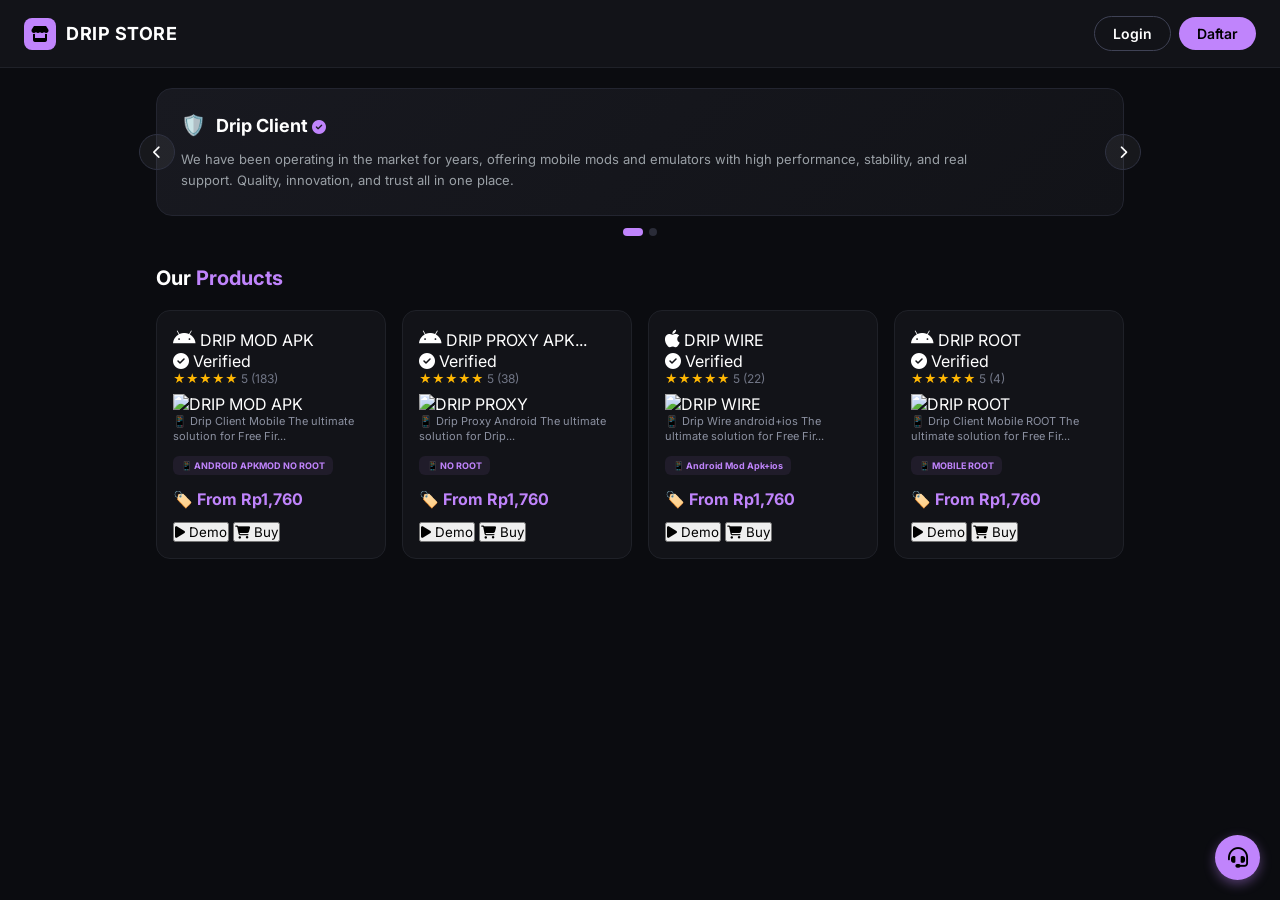
==== index.html @ 0ca62e56 "Update index.html" ====
<!DOCTYPE html>
<html lang="id">
<head>
    <meta charset="UTF-8">
    <meta name="viewport" content="width=device-width, initial-scale=1.0">
    <title>DRIP STORE - Premium Tools</title>
    <link rel="stylesheet" href="style.css">
    <link href="https://fonts.googleapis.com/css2?family=Inter:wght@400;500;600;700&display=swap" rel="stylesheet">
    <link rel="stylesheet" href="https://cdnjs.cloudflare.com/ajax/libs/font-awesome/6.4.0/css/all.min.css">
</head>
<body>

    <!-- NAVBAR ATAS -->
    <header class="navbar">
        <div class="logo-area">
            <div class="store-icon"><i class="fa-solid fa-store"></i></div>
            <span class="store-title">DRIP STORE</span>
        </div>
        <div class="nav-right">
            <button class="auth-btn btn-login" onclick="bukaModalAkun('login')">Login</button>
            <button class="auth-btn btn-daftar" onclick="bukaModalAkun('daftar')">Daftar</button>
        </div>
    </header>

    <!-- HERO BANNER SLIDER -->
    <div class="hero-slider-container">
        <div class="hero-card">
            <div class="hero-content">
                <div class="hero-brand">
                    <span class="h-icon">🛡️</span>
                    <span class="h-title">Drip Client <i class="fa-solid fa-circle-check verified-badge"></i></span>
                </div>
                <p class="hero-desc">
                    We have been operating in the market for years, offering mobile mods and emulators with high performance, stability, and real support. Quality, innovation, and trust all in one place.
                </p>
            </div>
            <button class="slider-arrow prev"><i class="fa-solid fa-chevron-left"></i></button>
            <button class="slider-arrow next"><i class="fa-solid fa-chevron-right"></i></button>
        </div>
        <div class="slider-dots">
            <span class="dot active"></span>
            <span class="dot"></span>
        </div>
    </div>

    <!-- KATALOG PRODUK (2 KOLOM PER BARIS) -->
    <main class="container">
        <h2 class="section-title">Our <span style="color: #c084fc;">Products</span></h2>
        
        <div class="product-grid">

            <!-- PRODUK 1 -->
            <div class="product-card">
                <div class="p-top-info">
                    <span class="p-icon"><i class="fa-brands fa-android"></i></span>
                    <span class="p-title-text">DRIP MOD APK</span>
                </div>
                <div class="p-status"><i class="fa-solid fa-circle-check"></i> Verified</div>
                <div class="rating">★★★★★ <span class="rate-count">5 (183)</span></div>
                
                <!-- SLOT GAMBAR PRODUK -->
                <div class="product-img-box">
                    <img src="https://via.placeholder.com/300x180/1a1c23/c084fc?text=FREE+FIRE+APKMOD" alt="DRIP MOD APK" class="product-img">
                </div>

                <p class="p-desc">📱 Drip Client Mobile The ultimate solution for Free Fir...</p>
                <div class="tag-os">📱 ANDROID APKMOD NO ROOT</div>
                
                <div class="price-row">
                    <span class="price-val">🏷️ From Rp1,760</span>
                </div>
                
                <div class="card-buttons">
                    <button class="btn-demo"><i class="fa-solid fa-play"></i> Demo</button>
                    <button class="btn-buy" onclick="beliProduk('DRIP MOD APK')"><i class="fa-solid fa-cart-shopping"></i> Buy</button>
                </div>
            </div>

            <!-- PRODUK 2 -->
            <div class="product-card">
                <div class="p-top-info">
                    <span class="p-icon"><i class="fa-brands fa-android"></i></span>
                    <span class="p-title-text">DRIP PROXY APK...</span>
                </div>
                <div class="p-status"><i class="fa-solid fa-circle-check"></i> Verified</div>
                <div class="rating">★★★★★ <span class="rate-count">5 (38)</span></div>
                
                <!-- SLOT GAMBAR PRODUK -->
                <div class="product-img-box">
                    <img src="https://via.placeholder.com/300x180/1a1c23/c084fc?text=FREE+FIRE+PROXY" alt="DRIP PROXY" class="product-img">
                </div>

                <p class="p-desc">📱 Drip Proxy Android The ultimate solution for Drip...</p>
                <div class="tag-os">📱 NO ROOT</div>
                
                <div class="price-row">
                    <span class="price-val">🏷️ From Rp1,760</span>
                </div>
                
                <div class="card-buttons">
                    <button class="btn-demo"><i class="fa-solid fa-play"></i> Demo</button>
                    <button class="btn-buy" onclick="beliProduk('DRIP PROXY')"><i class="fa-solid fa-cart-shopping"></i> Buy</button>
                </div>
            </div>

            <!-- PRODUK 3 -->
            <div class="product-card">
                <div class="p-top-info">
                    <span class="p-icon"><i class="fa-brands fa-apple"></i></span>
                    <span class="p-title-text">DRIP WIRE</span>
                </div>
                <div class="p-status"><i class="fa-solid fa-circle-check"></i> Verified</div>
                <div class="rating">★★★★★ <span class="rate-count">5 (22)</span></div>
                
                <div class="product-img-box">
                    <img src="https://via.placeholder.com/300x180/1a1c23/c084fc?text=DRIP+WIRE" alt="DRIP WIRE" class="product-img">
                </div>

                <p class="p-desc">📱 Drip Wire android+ios The ultimate solution for Free Fir...</p>
                <div class="tag-os">📱 Android Mod Apk+ios</div>
                
                <div class="price-row">
                    <span class="price-val">🏷️ From Rp1,760</span>
                </div>
                
                <div class="card-buttons">
                    <button class="btn-demo"><i class="fa-solid fa-play"></i> Demo</button>
                    <button class="btn-buy" onclick="beliProduk('DRIP WIRE')"><i class="fa-solid fa-cart-shopping"></i> Buy</button>
                </div>
            </div>

            <!-- PRODUK 4 -->
            <div class="product-card">
                <div class="p-top-info">
                    <span class="p-icon"><i class="fa-brands fa-android"></i></span>
                    <span class="p-title-text">DRIP ROOT</span>
                </div>
                <div class="p-status"><i class="fa-solid fa-circle-check"></i> Verified</div>
                <div class="rating">★★★★★ <span class="rate-count">5 (4)</span></div>
                
                <div class="product-img-box">
                    <img src="https://via.placeholder.com/300x180/1a1c23/c084fc?text=DRIP+ROOT" alt="DRIP ROOT" class="product-img">
                </div>

                <p class="p-desc">📱 Drip Client Mobile ROOT The ultimate solution for Free Fir...</p>
                <div class="tag-os">📱 MOBILE ROOT</div>
                
                <div class="price-row">
                    <span class="price-val">🏷️ From Rp1,760</span>
                </div>
                
                <div class="card-buttons">
                    <button class="btn-demo"><i class="fa-solid fa-play"></i> Demo</button>
                    <button class="btn-buy" onclick="beliProduk('DRIP ROOT')"><i class="fa-solid fa-cart-shopping"></i> Buy</button>
                </div>
            </div>

        </div>
    </main>

    <!-- MODAL CHECKOUT FORM -->
    <div id="modalCheckout" class="modal-overlay" style="display: none;">
        <div class="checkout-card">
            <div class="checkout-header">
                <h3 id="checkoutTitle">DRIP APKMOD</h3>
                <button class="close-modal" onclick="tutupModalCheckout()">&times;</button>
            </div>

            <div class="checkout-body">
                <!-- STEP 1: PILIH NOMINAL VOUCHER -->
                <div class="step-box">
                    <div class="step-title">
                        <span class="step-num">1</span> PILIH NOMINAL VOUCHER
                    </div>
                    <div class="voucher-grid">
                        <div class="voucher-item active" onclick="pilihDurasi(this, '1 Hari', 1760)">
                            <div class="v-header">
                                <span class="v-duration">1 Hari</span>
                                <i class="fa-solid fa-circle-check v-check"></i>
                            </div>
                            <div class="v-price">Rp1.760</div>
                        </div>

                        <div class="voucher-item" onclick="pilihDurasi(this, '7 Hari', 18000)">
                            <div class="v-header">
                                <span class="v-duration">7 Hari</span>
                                <i class="fa-solid fa-circle-check v-check"></i>
                            </div>
                            <div class="v-price">Rp18.000</div>
                        </div>

                        <div class="voucher-item" onclick="pilihDurasi(this, '10 Hari', 30000)">
                            <div class="v-header">
                                <span class="v-duration">10 Hari</span>
                                <i class="fa-solid fa-circle-check v-check"></i>
                            </div>
                            <div class="v-price">Rp30.000</div>
                        </div>

                        <div class="voucher-item disabled">
                            <div class="v-header">
                                <span class="v-duration">30 Hari</span>
                            </div>
                            <div class="v-price">—</div>
                            <div class="v-sub status-habis">STOK HABIS</div>
                        </div>
                    </div>
                </div>

                <!-- STEP 2: PILIH PEMBAYARAN -->
                <div class="step-box">
                    <div class="step-title">
                        <span class="step-num">2</span> PILIH PEMBAYARAN
                    </div>
                    <div class="payment-group">
                        <div class="payment-option selected">
                            <div class="pay-opt-text">
                                <strong>QRIS Instan</strong> — via AutoGoPay
                                <span class="free-badge">Biaya Admin: GRATIS</span>
                            </div>
                            <i class="fa-solid fa-circle-check pay-check"></i>
                        </div>
                    </div>
                </div>

                <!-- STEP 3: DATA PEMBELI -->
                <div class="step-box">
                    <div class="step-title">
                        <span class="step-num">3</span> DATA PEMBELI
                    </div>
                    <div class="form-group">
                        <label>Nama Pembeli *</label>
                        <input type="text" id="inputNama" placeholder="Masukkan nama..." class="co-input">
                    </div>
                    <div class="form-group">
                        <label>Nomor WhatsApp *</label>
                        <input type="number" id="inputWa" placeholder="08xxxxxxxxxx" class="co-input">
                        <small class="input-note">Nomor ini digunakan sebagai identitas pesanan Anda.</small>
                    </div>
                </div>

                <!-- SUMMARY & BUY -->
                <div class="summary-box">
                    <div class="promo-row">
                        <input type="text" placeholder="MASUKKAN KODE PROMO" class="promo-input">
                        <button class="btn-promo">Terapkan</button>
                    </div>
                    <div class="price-summary">
                        <div class="sum-row"><span>Harga Produk</span> <span id="summaryHarga">Rp1.760</span></div>
                        <div class="sum-row"><span>Biaya Admin</span> <span style="color:#c084fc;">Gratis</span></div>
                        <div class="sum-row total-row">
                            <span>TOTAL BAYAR</span>
                            <span id="summaryTotal" class="total-price">Rp1.760</span>
                        </div>
                    </div>
                    <button class="btn-buy-now" onclick="prosesBeliSekarang()">Beli Sekarang</button>
                </div>
            </div>
        </div>
    </div>

    <!-- MODAL AUTH LOGIN / DAFTAR -->
    <div id="modalAkun" class="modal-overlay" style="display: none;">
        <div class="modal-content">
            <div class="modal-header">
                <h3 id="modalAuthTitle">Login Akun</h3>
                <button class="close-modal" onclick="tutupModalAkun()">&times;</button>
            </div>
            
            <div id="formLoginArea">
                <input type="text" id="inputNamaUser" placeholder="Nama Lengkap..." class="modal-input">
                <input type="email" id="inputEmailUser" placeholder="Email Anda..." class="modal-input">
                <button class="modal-submit-btn" onclick="simpanAkunUser()">Masuk / Simpan Akun</button>
            </div>
        </div>
    </div>

    <!-- FLOATING SUPPORT BUTTON -->
    <div class="float-support">
        <i class="fa-solid fa-headset"></i>
    </div>

    <!-- SCRIPT FIREBASE & UTILS -->
    <script type="module" src="script.js"></script>

</body>
</html>
---- style.css ----
/* RESET & BASE STYLES */
* {
    margin: 0;
    padding: 0;
    box-sizing: border-box;
    font-family: 'Inter', sans-serif;
}

body {
    background-color: #0b0c10;
    color: #ffffff;
    min-height: 100vh;
    padding-bottom: 50px;
}

/* NAVBAR */
.navbar {
    display: flex;
    justify-content: space-between;
    align-items: center;
    padding: 16px 24px;
    background: #121318;
    border-bottom: 1px solid #1f2128;
    position: sticky;
    top: 0;
    z-index: 100;
}

.logo-area {
    display: flex;
    align-items: center;
    gap: 10px;
}

.store-icon {
    background: #c084fc;
    color: #000;
    width: 32px;
    height: 32px;
    border-radius: 8px;
    display: flex;
    align-items: center;
    justify-content: center;
    font-size: 16px;
}

.store-title {
    font-weight: 700;
    font-size: 18px;
    letter-spacing: 0.5px;
}

.nav-right {
    display: flex;
    align-items: center;
}

/* TOMBOL LOGIN & DAFTAR */
.auth-btn {
    padding: 8px 18px;
    border-radius: 20px;
    font-weight: 600;
    font-size: 14px;
    cursor: pointer;
    transition: all 0.2s ease;
    border: none;
}

.btn-login {
    background: transparent;
    color: #ffffff;
    border: 1px solid #3f4255;
    margin-right: 8px;
}

.btn-login:hover {
    background: rgba(255, 255, 255, 0.1);
}

.btn-daftar {
    background: #c084fc;
    color: #000000;
}

.btn-daftar:hover {
    background: #a855f7;
    transform: translateY(-1px);
}

/* HERO SLIDER */
.hero-slider-container {
    max-width: 1000px;
    margin: 20px auto;
    padding: 0 16px;
}

.hero-card {
    background: linear-gradient(135deg, #181920 0%, #121318 100%);
    border: 1px solid #232530;
    border-radius: 16px;
    padding: 24px;
    position: relative;
}

.hero-brand {
    display: flex;
    align-items: center;
    gap: 10px;
    margin-bottom: 12px;
}

.h-icon {
    font-size: 20px;
}

.h-title {
    font-size: 18px;
    font-weight: 700;
}

.verified-badge {
    color: #c084fc;
    font-size: 14px;
}

.hero-desc {
    color: #9aa0a6;
    font-size: 13px;
    line-height: 1.6;
    max-width: 800px;
}

.slider-arrow {
    position: absolute;
    top: 50%;
    transform: translateY(-50%);
    background: rgba(255, 255, 255, 0.05);
    border: 1px solid #2f3242;
    color: #fff;
    width: 36px;
    height: 36px;
    border-radius: 50%;
    cursor: pointer;
}

.slider-arrow.prev { left: -18px; }
.slider-arrow.next { right: -18px; }

.slider-dots {
    display: flex;
    justify-content: center;
    gap: 6px;
    margin-top: 12px;
}

.dot {
    width: 8px;
    height: 8px;
    border-radius: 50%;
    background: #2a2c38;
}

.dot.active {
    background: #c084fc;
    width: 20px;
    border-radius: 10px;
}

/* KATALOG PRODUK */
.container {
    max-width: 1000px;
    margin: 30px auto;
    padding: 0 16px;
}

.section-title {
    font-size: 20px;
    font-weight: 700;
    margin-bottom: 20px;
}

.product-grid {
    display: grid;
    grid-template-columns: repeat(auto-fill, minmax(220px, 1fr));
    gap: 16px;
}

.product-card {
    background: #121318;
    border: 1px solid #1f2128;
    border-radius: 14px;
    padding: 16px;
    display: flex;
    flex-direction: column;
    justify-content: space-between;
    transition: transform 0.2s, border-color 0.2s;
}

.product-card:hover {
    transform: translateY(-4px);
    border-color: #3b3d4f;
}

.product-header {
    display: flex;
    justify-content: space-between;
    align-items: center;
    margin-bottom: 10px;
}

.p-icon {
    font-size: 20px;
}

.verified {
    font-size: 11px;
    color: #c084fc;
    background: rgba(192, 132, 252, 0.1);
    padding: 4px 8px;
    border-radius: 12px;
}

.product-card h3 {
    font-size: 15px;
    font-weight: 700;
    margin-bottom: 6px;
}

.rating {
    color: #ffb703;
    font-size: 12px;
    margin-bottom: 8px;
}

.rate-count {
    color: #717686;
}

.p-desc {
    font-size: 11px;
    color: #8b90a0;
    margin-bottom: 12px;
    line-height: 1.4;
}

.tag-os {
    font-size: 9px;
    font-weight: 700;
    color: #c084fc;
    background: rgba(192, 132, 252, 0.08);
    padding: 4px 8px;
    border-radius: 6px;
    width: fit-content;
    margin-bottom: 14px;
}

.price-row {
    margin-bottom: 12px;
}

.price-label {
    font-size: 10px;
    color: #717686;
    display: block;
}

.price-val {
    font-size: 16px;
    font-weight: 700;
    color: #c084fc;
}

.buy-btn {
    width: 100%;
    background: #1c1d24;
    border: 1px solid #2f3242;
    color: #fff;
    padding: 10px;
    border-radius: 8px;
    font-weight: 600;
    font-size: 13px;
    cursor: pointer;
    transition: 0.2s;
}

.buy-btn:hover {
    background: #c084fc;
    color: #000;
    border-color: #c084fc;
}

/* MODAL OVERLAY */
.modal-overlay {
    position: fixed;
    top: 0;
    left: 0;
    width: 100%;
    height: 100%;
    background: rgba(0, 0, 0, 0.8);
    display: flex;
    justify-content: center;
    align-items: center;
    z-index: 1000;
    padding: 16px;
}

/* CHECKOUT MODAL */
.checkout-card {
    background: #121318;
    width: 100%;
    max-width: 440px;
    max-height: 90vh;
    overflow-y: auto;
    border-radius: 16px;
    border: 1px solid #232530;
    color: #fff;
    padding: 20px;
}

.checkout-header {
    display: flex;
    justify-content: space-between;
    align-items: center;
    border-bottom: 1px solid #232530;
    padding-bottom: 12px;
    margin-bottom: 16px;
}

.close-modal {
    background: none;
    border: none;
    color: #888;
    font-size: 20px;
    cursor: pointer;
}

.step-box {
    background: #1a1c23;
    border-radius: 12px;
    padding: 14px;
    margin-bottom: 14px;
    border: 1px solid #282a36;
}

.step-title {
    font-size: 12px;
    font-weight: 700;
    letter-spacing: 0.5px;
    margin-bottom: 12px;
    display: flex;
    align-items: center;
    gap: 8px;
}

.step-num {
    background: #282a36;
    color: #c084fc;
    width: 20px;
    height: 20px;
    border-radius: 50%;
    display: flex;
    align-items: center;
    justify-content: center;
    font-size: 11px;
}

.voucher-grid {
    display: grid;
    grid-template-columns: repeat(2, 1fr);
    gap: 10px;
}

.voucher-item {
    background: #21232d;
    border: 1px solid #2f3242;
    border-radius: 10px;
    padding: 10px;
    cursor: pointer;
    transition: all 0.2s;
}

.voucher-item.active {
    border-color: #c084fc;
    background: rgba(192, 132, 252, 0.08);
}

.voucher-item.disabled {
    opacity: 0.5;
    cursor: not-allowed;
}

.v-header {
    display: flex;
    justify-content: space-between;
    font-size: 12px;
    font-weight: 600;
}

.v-check {
    color: #c084fc;
    display: none;
}

.voucher-item.active .v-check {
    display: inline;
}

.v-price {
    font-size: 14px;
    font-weight: 700;
    color: #c084fc;
    margin: 4px 0;
}

.v-sub {
    font-size: 9px;
    color: #8f94a6;
}

.status-habis {
    color: #ff4d4d;
    font-weight: 700;
}

.payment-option {
    background: #21232d;
    border: 1px solid #2f3242;
    border-radius: 10px;
    padding: 10px;
    display: flex;
    justify-content: space-between;
    align-items: center;
}

.payment-option.selected {
    border-color: #c084fc;
    background: rgba(192, 132, 252, 0.08);
}

.pay-opt-text strong {
    font-size: 12px;
    display: block;
}

.pay-sub {
    font-size: 10px;
    color: #717686;
}

.free-badge {
    font-size: 10px;
    color: #c084fc;
    display: block;
}

.pay-check {
    color: #c084fc;
}

.form-group {
    margin-bottom: 10px;
}

.form-group label {
    display: block;
    font-size: 11px;
    color: #8f94a6;
    margin-bottom: 4px;
}

.co-input {
    width: 100%;
    background: #121318;
    border: 1px solid #2f3242;
    border-radius: 8px;
    padding: 10px;
    color: #fff;
    font-size: 12px;
}

.input-note {
    font-size: 9px;
    color: #6a6e7d;
}

.promo-row {
    display: flex;
    gap: 8px;
    margin-bottom: 12px;
}

.promo-input {
    flex: 1;
    background: #1a1c23;
    border: 1px solid #2f3242;
    border-radius: 8px;
    padding: 8px 12px;
    color: #fff;
    font-size: 11px;
}

.btn-promo {
    background: #282a36;
    border: 1px solid #3f4255;
    color: #ccc;
    border-radius: 8px;
    padding: 0 12px;
    font-size: 11px;
    cursor: pointer;
}

.sum-row {
    display: flex;
    justify-content: space-between;
    font-size: 12px;
    color: #a0a5b5;
    margin-bottom: 6px;
}

.total-row {
    font-weight: 700;
    color: #fff;
    font-size: 13px;
    margin-top: 8px;
}

.total-price {
    color: #c084fc;
    font-size: 16px;
}

.btn-buy-now {
    width: 100%;
    background: #c084fc;
    border: none;
    padding: 12px;
    border-radius: 25px;
    color: #000;
    font-weight: 700;
    font-size: 14px;
    margin-top: 10px;
    cursor: pointer;
    transition: 0.2s;
}

.btn-buy-now:hover {
    background: #a855f7;
}

/* FLOATING SUPPORT BUTTON */
.float-support {
    position: fixed;
    bottom: 20px;
    right: 20px;
    background: #c084fc;
    color: #000;
    width: 45px;
    height: 45px;
    border-radius: 50%;
    display: flex;
    align-items: center;
    justify-content: center;
    font-size: 20px;
    cursor: pointer;
    box-shadow: 0 4px 12px rgba(192, 132, 252, 0.4);
}
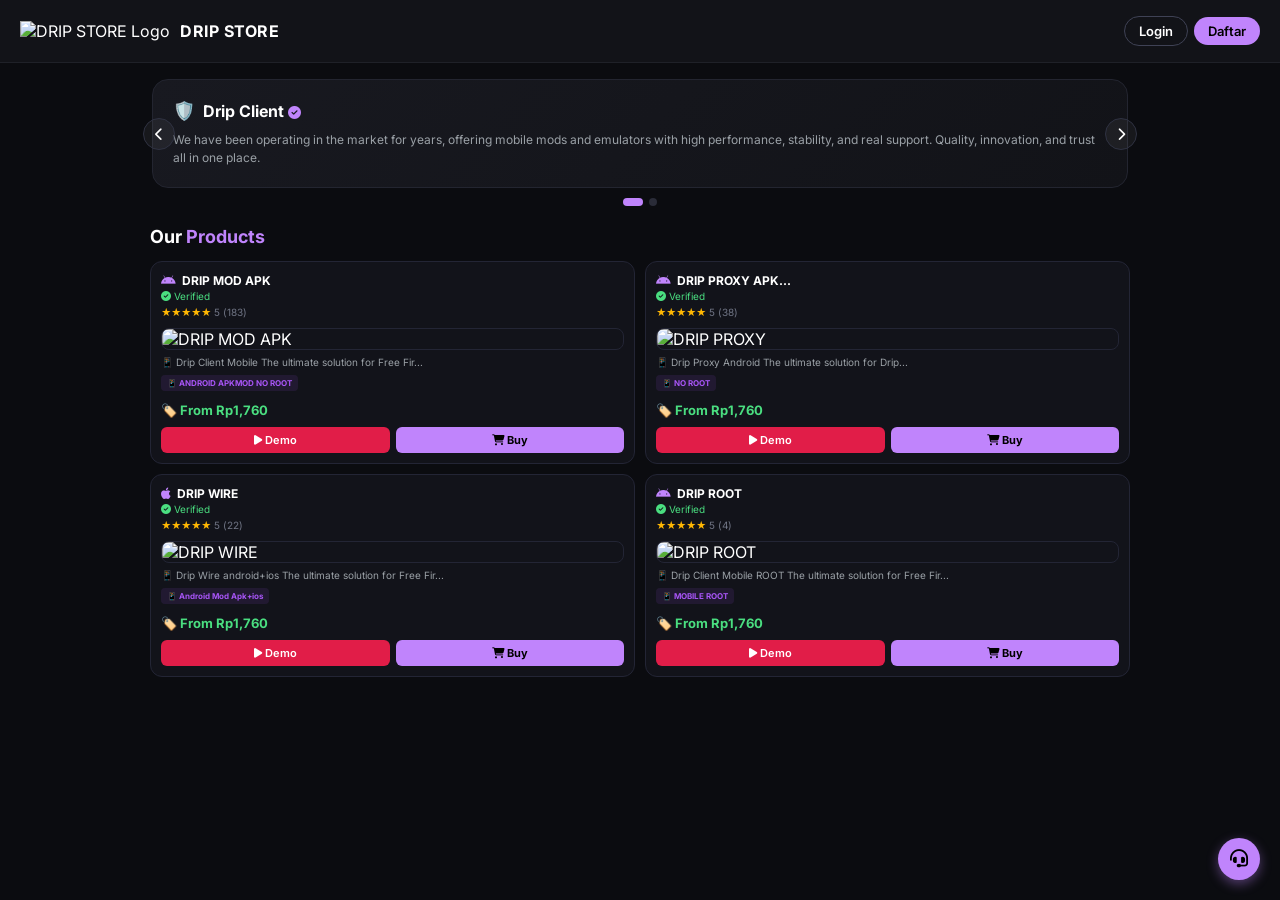
==== commit ad615870: "Enhance font options and update navbar comment Updated font weight options and modified navbar descr" ====
--- a/index.html
+++ b/index.html
@@ -5,15 +5,15 @@
     <meta name="viewport" content="width=device-width, initial-scale=1.0">
     <title>DRIP STORE - Premium Tools</title>
     <link rel="stylesheet" href="style.css">
-    <link href="https://fonts.googleapis.com/css2?family=Inter:wght@400;500;600;700&display=swap" rel="stylesheet">
+    <link href="https://fonts.googleapis.com/css2?family=Inter:wght@400;500;600;700;800&display=swap" rel="stylesheet">
     <link rel="stylesheet" href="https://cdnjs.cloudflare.com/ajax/libs/font-awesome/6.4.0/css/all.min.css">
 </head>
 <body>
 
-    <!-- NAVBAR ATAS -->
+    <!-- NAVBAR ATAS WITH LOGO -->
     <header class="navbar">
         <div class="logo-area">
-            <div class="store-icon"><i class="fa-solid fa-store"></i></div>
+            <img src="https://i.postimg.cc/prvs1zCc/75E7B634-777B-4969-AB14-9D394749B2D5.png" alt="DRIP STORE Logo" class="store-logo-img">
             <span class="store-title">DRIP STORE</span>
         </div>
         <div class="nav-right">
--- a/style.css
+++ b/style.css
@@ -18,7 +18,7 @@
     display: flex;
     justify-content: space-between;
     align-items: center;
-    padding: 16px 24px;
+    padding: 16px 20px;
     background: #121318;
     border-bottom: 1px solid #1f2128;
     position: sticky;
@@ -46,7 +46,7 @@
 
 .store-title {
     font-weight: 700;
-    font-size: 18px;
+    font-size: 16px;
     letter-spacing: 0.5px;
 }
 
@@ -55,12 +55,11 @@
     align-items: center;
 }
 
-/* TOMBOL LOGIN & DAFTAR */
 .auth-btn {
-    padding: 8px 18px;
+    padding: 6px 14px;
     border-radius: 20px;
     font-weight: 600;
-    font-size: 14px;
+    font-size: 13px;
     cursor: pointer;
     transition: all 0.2s ease;
     border: none;
@@ -70,7 +69,7 @@
     background: transparent;
     color: #ffffff;
     border: 1px solid #3f4255;
-    margin-right: 8px;
+    margin-right: 6px;
 }
 
 .btn-login:hover {
@@ -84,50 +83,48 @@
 
 .btn-daftar:hover {
     background: #a855f7;
-    transform: translateY(-1px);
 }
 
 /* HERO SLIDER */
 .hero-slider-container {
     max-width: 1000px;
-    margin: 20px auto;
-    padding: 0 16px;
+    margin: 16px auto;
+    padding: 0 12px;
 }
 
 .hero-card {
     background: linear-gradient(135deg, #181920 0%, #121318 100%);
     border: 1px solid #232530;
     border-radius: 16px;
-    padding: 24px;
+    padding: 20px;
     position: relative;
 }
 
 .hero-brand {
     display: flex;
     align-items: center;
-    gap: 10px;
-    margin-bottom: 12px;
+    gap: 8px;
+    margin-bottom: 10px;
 }
 
 .h-icon {
-    font-size: 20px;
+    font-size: 18px;
 }
 
 .h-title {
-    font-size: 18px;
+    font-size: 16px;
     font-weight: 700;
 }
 
 .verified-badge {
     color: #c084fc;
-    font-size: 14px;
+    font-size: 13px;
 }
 
 .hero-desc {
     color: #9aa0a6;
-    font-size: 13px;
-    line-height: 1.6;
-    max-width: 800px;
+    font-size: 12px;
+    line-height: 1.5;
 }
 
 .slider-arrow {
@@ -137,20 +134,20 @@
     background: rgba(255, 255, 255, 0.05);
     border: 1px solid #2f3242;
     color: #fff;
-    width: 36px;
-    height: 36px;
+    width: 32px;
+    height: 32px;
     border-radius: 50%;
     cursor: pointer;
 }
 
-.slider-arrow.prev { left: -18px; }
-.slider-arrow.next { right: -18px; }
+.slider-arrow.prev { left: -10px; }
+.slider-arrow.next { right: -10px; }
 
 .slider-dots {
     display: flex;
     justify-content: center;
     gap: 6px;
-    margin-top: 12px;
+    margin-top: 10px;
 }
 
 .dot {
@@ -166,145 +163,160 @@
     border-radius: 10px;
 }
 
-/* KATALOG PRODUK */
+/* KATALOG PRODUK (2 KOLOM BERJEJER) */
 .container {
     max-width: 1000px;
-    margin: 30px auto;
-    padding: 0 16px;
+    margin: 20px auto;
+    padding: 0 10px;
 }
 
 .section-title {
-    font-size: 20px;
-    font-weight: 700;
-    margin-bottom: 20px;
+    font-size: 18px;
+    font-weight: 700;
+    margin-bottom: 14px;
 }
 
 .product-grid {
     display: grid;
-    grid-template-columns: repeat(auto-fill, minmax(220px, 1fr));
-    gap: 16px;
+    grid-template-columns: repeat(2, 1fr); /* 2 Kolom per baris di HP */
+    gap: 10px;
 }
 
 .product-card {
-    background: #121318;
-    border: 1px solid #1f2128;
-    border-radius: 14px;
-    padding: 16px;
+    background: #12131a;
+    border: 1px solid #232535;
+    border-radius: 12px;
+    padding: 10px;
     display: flex;
     flex-direction: column;
     justify-content: space-between;
-    transition: transform 0.2s, border-color 0.2s;
-}
-
-.product-card:hover {
-    transform: translateY(-4px);
-    border-color: #3b3d4f;
-}
-
-.product-header {
-    display: flex;
-    justify-content: space-between;
-    align-items: center;
-    margin-bottom: 10px;
+}
+
+.p-top-info {
+    display: flex;
+    align-items: center;
+    gap: 6px;
 }
 
 .p-icon {
-    font-size: 20px;
-}
-
-.verified {
-    font-size: 11px;
-    color: #c084fc;
-    background: rgba(192, 132, 252, 0.1);
-    padding: 4px 8px;
-    border-radius: 12px;
-}
-
-.product-card h3 {
-    font-size: 15px;
-    font-weight: 700;
-    margin-bottom: 6px;
+    color: #c084fc;
+    font-size: 13px;
+}
+
+.p-title-text {
+    font-weight: 700;
+    font-size: 12px;
+    white-space: nowrap;
+    overflow: hidden;
+    text-overflow: ellipsis;
+}
+
+.p-status {
+    font-size: 10px;
+    color: #4ade80;
+    margin-top: 2px;
 }
 
 .rating {
     color: #ffb703;
-    font-size: 12px;
-    margin-bottom: 8px;
+    font-size: 10px;
+    margin: 4px 0;
 }
 
 .rate-count {
     color: #717686;
 }
 
+/* GAMBAR PRODUK */
+.product-img-box {
+    width: 100%;
+    border-radius: 8px;
+    overflow: hidden;
+    margin: 6px 0;
+    border: 1px solid #232535;
+}
+
+.product-img {
+    width: 100%;
+    height: auto;
+    display: block;
+    object-fit: cover;
+}
+
 .p-desc {
+    font-size: 10px;
+    color: #9aa0a6;
+    line-height: 1.3;
+    margin-bottom: 6px;
+    display: -webkit-box;
+    -webkit-line-clamp: 2;
+    -webkit-box-orient: vertical;
+    overflow: hidden;
+}
+
+.tag-os {
+    font-size: 8px;
+    font-weight: 700;
+    color: #a855f7;
+    background: rgba(168, 85, 247, 0.1);
+    padding: 3px 6px;
+    border-radius: 4px;
+    width: fit-content;
+    margin-bottom: 8px;
+}
+
+.price-val {
+    font-size: 13px;
+    font-weight: 700;
+    color: #4ade80;
+}
+
+/* TOMBOL DEMO & BUY */
+.card-buttons {
+    display: flex;
+    gap: 6px;
+    margin-top: 8px;
+}
+
+.btn-demo {
+    flex: 1;
+    background: #e11d48;
+    border: none;
+    color: #fff;
+    padding: 6px 0;
+    border-radius: 6px;
     font-size: 11px;
-    color: #8b90a0;
-    margin-bottom: 12px;
-    line-height: 1.4;
-}
-
-.tag-os {
-    font-size: 9px;
-    font-weight: 700;
-    color: #c084fc;
-    background: rgba(192, 132, 252, 0.08);
-    padding: 4px 8px;
+    font-weight: 600;
+    cursor: pointer;
+}
+
+.btn-buy {
+    flex: 1;
+    background: #c084fc;
+    border: none;
+    color: #000;
+    padding: 6px 0;
     border-radius: 6px;
-    width: fit-content;
-    margin-bottom: 14px;
-}
-
-.price-row {
-    margin-bottom: 12px;
-}
-
-.price-label {
-    font-size: 10px;
-    color: #717686;
-    display: block;
-}
-
-.price-val {
-    font-size: 16px;
-    font-weight: 700;
-    color: #c084fc;
-}
-
-.buy-btn {
-    width: 100%;
-    background: #1c1d24;
-    border: 1px solid #2f3242;
-    color: #fff;
-    padding: 10px;
-    border-radius: 8px;
-    font-weight: 600;
-    font-size: 13px;
-    cursor: pointer;
-    transition: 0.2s;
-}
-
-.buy-btn:hover {
-    background: #c084fc;
-    color: #000;
-    border-color: #c084fc;
-}
-
-/* MODAL OVERLAY */
+    font-size: 11px;
+    font-weight: 700;
+    cursor: pointer;
+}
+
+/* MODAL OVERLAY & CHECKOUT */
 .modal-overlay {
     position: fixed;
     top: 0;
     left: 0;
     width: 100%;
     height: 100%;
-    background: rgba(0, 0, 0, 0.8);
+    background: rgba(0, 0, 0, 0.85);
     display: flex;
     justify-content: center;
     align-items: center;
     z-index: 1000;
-    padding: 16px;
-}
-
-/* CHECKOUT MODAL */
+    padding: 12px;
+}
+
 .checkout-card {
     background: #121318;
     width: 100%;
@@ -314,7 +326,7 @@
     border-radius: 16px;
     border: 1px solid #232530;
     color: #fff;
-    padding: 20px;
+    padding: 16px;
 }
 
 .checkout-header {
@@ -322,8 +334,8 @@
     justify-content: space-between;
     align-items: center;
     border-bottom: 1px solid #232530;
-    padding-bottom: 12px;
-    margin-bottom: 16px;
+    padding-bottom: 10px;
+    margin-bottom: 14px;
 }
 
 .close-modal {
@@ -337,44 +349,44 @@
 .step-box {
     background: #1a1c23;
     border-radius: 12px;
-    padding: 14px;
-    margin-bottom: 14px;
+    padding: 12px;
+    margin-bottom: 12px;
     border: 1px solid #282a36;
 }
 
 .step-title {
-    font-size: 12px;
+    font-size: 11px;
     font-weight: 700;
     letter-spacing: 0.5px;
-    margin-bottom: 12px;
-    display: flex;
-    align-items: center;
-    gap: 8px;
+    margin-bottom: 10px;
+    display: flex;
+    align-items: center;
+    gap: 6px;
 }
 
 .step-num {
     background: #282a36;
     color: #c084fc;
-    width: 20px;
-    height: 20px;
+    width: 18px;
+    height: 18px;
     border-radius: 50%;
     display: flex;
     align-items: center;
     justify-content: center;
-    font-size: 11px;
+    font-size: 10px;
 }
 
 .voucher-grid {
     display: grid;
     grid-template-columns: repeat(2, 1fr);
-    gap: 10px;
+    gap: 8px;
 }
 
 .voucher-item {
     background: #21232d;
     border: 1px solid #2f3242;
-    border-radius: 10px;
-    padding: 10px;
+    border-radius: 8px;
+    padding: 8px;
     cursor: pointer;
     transition: all 0.2s;
 }
@@ -392,7 +404,7 @@
 .v-header {
     display: flex;
     justify-content: space-between;
-    font-size: 12px;
+    font-size: 11px;
     font-weight: 600;
 }
 
@@ -406,35 +418,27 @@
 }
 
 .v-price {
-    font-size: 14px;
-    font-weight: 700;
-    color: #c084fc;
-    margin: 4px 0;
-}
-
-.v-sub {
+    font-size: 13px;
+    font-weight: 700;
+    color: #c084fc;
+    margin-top: 2px;
+}
+
+.status-habis {
     font-size: 9px;
-    color: #8f94a6;
-}
-
-.status-habis {
     color: #ff4d4d;
     font-weight: 700;
 }
 
 .payment-option {
     background: #21232d;
-    border: 1px solid #2f3242;
-    border-radius: 10px;
+    border: 1px solid #c084fc;
+    background: rgba(192, 132, 252, 0.08);
+    border-radius: 8px;
     padding: 10px;
     display: flex;
     justify-content: space-between;
     align-items: center;
-}
-
-.payment-option.selected {
-    border-color: #c084fc;
-    background: rgba(192, 132, 252, 0.08);
 }
 
 .pay-opt-text strong {
@@ -442,11 +446,6 @@
     display: block;
 }
 
-.pay-sub {
-    font-size: 10px;
-    color: #717686;
-}
-
 .free-badge {
     font-size: 10px;
     color: #c084fc;
@@ -458,12 +457,12 @@
 }
 
 .form-group {
-    margin-bottom: 10px;
+    margin-bottom: 8px;
 }
 
 .form-group label {
     display: block;
-    font-size: 11px;
+    font-size: 10px;
     color: #8f94a6;
     margin-bottom: 4px;
 }
@@ -473,7 +472,7 @@
     background: #121318;
     border: 1px solid #2f3242;
     border-radius: 8px;
-    padding: 10px;
+    padding: 8px;
     color: #fff;
     font-size: 12px;
 }
@@ -485,16 +484,16 @@
 
 .promo-row {
     display: flex;
-    gap: 8px;
-    margin-bottom: 12px;
+    gap: 6px;
+    margin-bottom: 10px;
 }
 
 .promo-input {
     flex: 1;
     background: #1a1c23;
     border: 1px solid #2f3242;
-    border-radius: 8px;
-    padding: 8px 12px;
+    border-radius: 6px;
+    padding: 6px 10px;
     color: #fff;
     font-size: 11px;
 }
@@ -503,42 +502,42 @@
     background: #282a36;
     border: 1px solid #3f4255;
     color: #ccc;
-    border-radius: 8px;
-    padding: 0 12px;
+    border-radius: 6px;
+    padding: 0 10px;
+    font-size: 10px;
+    cursor: pointer;
+}
+
+.sum-row {
+    display: flex;
+    justify-content: space-between;
     font-size: 11px;
-    cursor: pointer;
-}
-
-.sum-row {
-    display: flex;
-    justify-content: space-between;
+    color: #a0a5b5;
+    margin-bottom: 4px;
+}
+
+.total-row {
+    font-weight: 700;
+    color: #fff;
     font-size: 12px;
-    color: #a0a5b5;
-    margin-bottom: 6px;
-}
-
-.total-row {
-    font-weight: 700;
-    color: #fff;
-    font-size: 13px;
-    margin-top: 8px;
+    margin-top: 6px;
 }
 
 .total-price {
     color: #c084fc;
-    font-size: 16px;
+    font-size: 15px;
 }
 
 .btn-buy-now {
     width: 100%;
     background: #c084fc;
     border: none;
-    padding: 12px;
-    border-radius: 25px;
+    padding: 10px;
+    border-radius: 20px;
     color: #000;
     font-weight: 700;
-    font-size: 14px;
-    margin-top: 10px;
+    font-size: 13px;
+    margin-top: 8px;
     cursor: pointer;
     transition: 0.2s;
 }
@@ -554,13 +553,13 @@
     right: 20px;
     background: #c084fc;
     color: #000;
-    width: 45px;
-    height: 45px;
+    width: 42px;
+    height: 42px;
     border-radius: 50%;
     display: flex;
     align-items: center;
     justify-content: center;
-    font-size: 20px;
+    font-size: 18px;
     cursor: pointer;
     box-shadow: 0 4px 12px rgba(192, 132, 252, 0.4);
 }
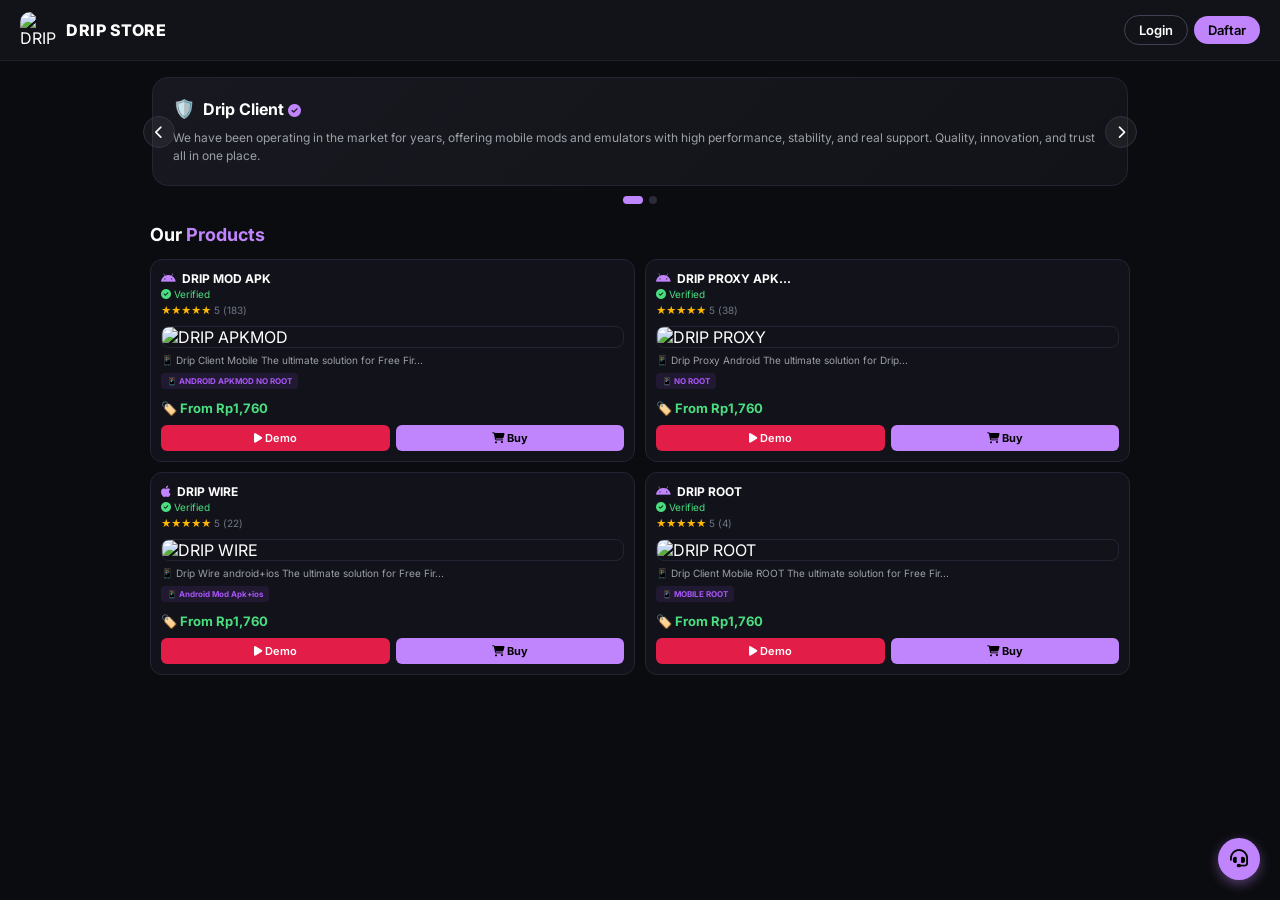
==== commit e639eb43: "Update product descriptions and images in index.html" ====
--- a/index.html
+++ b/index.html
@@ -43,13 +43,13 @@
         </div>
     </div>
 
-    <!-- KATALOG PRODUK (2 KOLOM PER BARIS) -->
+   <!-- KATALOG PRODUK (2 KOLOM PER BARIS) -->
     <main class="container">
         <h2 class="section-title">Our <span style="color: #c084fc;">Products</span></h2>
         
         <div class="product-grid">
 
-            <!-- PRODUK 1 -->
+            <!-- PRODUK 1: DRIP APKMOD -->
             <div class="product-card">
                 <div class="p-top-info">
                     <span class="p-icon"><i class="fa-brands fa-android"></i></span>
@@ -58,9 +58,16 @@
                 <div class="p-status"><i class="fa-solid fa-circle-check"></i> Verified</div>
                 <div class="rating">★★★★★ <span class="rate-count">5 (183)</span></div>
                 
-                <!-- SLOT GAMBAR PRODUK -->
+                <!-- SLOT GAMBAR PRODUK 1 -->
                 <div class="product-img-box">
-                    <img src="https://via.placeholder.com/300x180/1a1c23/c084fc?text=FREE+FIRE+APKMOD" alt="DRIP MOD APK" class="product-img">
+                    <img 
+                        src="https://i.postimg.cc/MTfGrjHc/c26b1fbd-875d-4a3c-a9bb-c65500993a3e.jpg" 
+                        alt="DRIP APKMOD" 
+                        class="product-img"
+                        loading="eager"
+                        fetchpriority="high"
+                        decoding="sync"
+                    >
                 </div>
 
                 <p class="p-desc">📱 Drip Client Mobile The ultimate solution for Free Fir...</p>
@@ -76,7 +83,7 @@
                 </div>
             </div>
 
-            <!-- PRODUK 2 -->
+            <!-- PRODUK 2: DRIP PROXY -->
             <div class="product-card">
                 <div class="p-top-info">
                     <span class="p-icon"><i class="fa-brands fa-android"></i></span>
@@ -85,9 +92,16 @@
                 <div class="p-status"><i class="fa-solid fa-circle-check"></i> Verified</div>
                 <div class="rating">★★★★★ <span class="rate-count">5 (38)</span></div>
                 
-                <!-- SLOT GAMBAR PRODUK -->
+                <!-- SLOT GAMBAR PRODUK 2 -->
                 <div class="product-img-box">
-                    <img src="https://via.placeholder.com/300x180/1a1c23/c084fc?text=FREE+FIRE+PROXY" alt="DRIP PROXY" class="product-img">
+                    <img 
+                        src="https://i.postimg.cc/xT2dt82p/IMG-9687.png" 
+                        alt="DRIP PROXY" 
+                        class="product-img"
+                        loading="eager"
+                        fetchpriority="high"
+                        decoding="sync"
+                    >
                 </div>
 
                 <p class="p-desc">📱 Drip Proxy Android The ultimate solution for Drip...</p>
@@ -103,7 +117,7 @@
                 </div>
             </div>
 
-            <!-- PRODUK 3 -->
+            <!-- PRODUK 3: DRIP WIRE -->
             <div class="product-card">
                 <div class="p-top-info">
                     <span class="p-icon"><i class="fa-brands fa-apple"></i></span>
@@ -112,8 +126,16 @@
                 <div class="p-status"><i class="fa-solid fa-circle-check"></i> Verified</div>
                 <div class="rating">★★★★★ <span class="rate-count">5 (22)</span></div>
                 
+                <!-- SLOT GAMBAR PRODUK 3 -->
                 <div class="product-img-box">
-                    <img src="https://via.placeholder.com/300x180/1a1c23/c084fc?text=DRIP+WIRE" alt="DRIP WIRE" class="product-img">
+                    <img 
+                        src="https://i.postimg.cc/YS570D2Y/fa93066a-e0b8-4ef8-a8ea-7cb674880387.jpg" 
+                        alt="DRIP WIRE" 
+                        class="product-img"
+                        loading="eager"
+                        fetchpriority="high"
+                        decoding="sync"
+                    >
                 </div>
 
                 <p class="p-desc">📱 Drip Wire android+ios The ultimate solution for Free Fir...</p>
@@ -129,7 +151,7 @@
                 </div>
             </div>
 
-            <!-- PRODUK 4 -->
+            <!-- PRODUK 4: DRIP ROOT -->
             <div class="product-card">
                 <div class="p-top-info">
                     <span class="p-icon"><i class="fa-brands fa-android"></i></span>
@@ -138,8 +160,16 @@
                 <div class="p-status"><i class="fa-solid fa-circle-check"></i> Verified</div>
                 <div class="rating">★★★★★ <span class="rate-count">5 (4)</span></div>
                 
+                <!-- SLOT GAMBAR PRODUK 4 -->
                 <div class="product-img-box">
-                    <img src="https://via.placeholder.com/300x180/1a1c23/c084fc?text=DRIP+ROOT" alt="DRIP ROOT" class="product-img">
+                    <img 
+                        src="https://i.postimg.cc/mkRGNcHh/IMG-9688.png" 
+                        alt="DRIP ROOT" 
+                        class="product-img"
+                        loading="eager"
+                        fetchpriority="high"
+                        decoding="sync"
+                    >
                 </div>
 
                 <p class="p-desc">📱 Drip Client Mobile ROOT The ultimate solution for Free Fir...</p>
--- a/style.css
+++ b/style.css
@@ -18,7 +18,7 @@
     display: flex;
     justify-content: space-between;
     align-items: center;
-    padding: 16px 20px;
+    padding: 12px 20px;
     background: #121318;
     border-bottom: 1px solid #1f2128;
     position: sticky;
@@ -32,22 +32,20 @@
     gap: 10px;
 }
 
-.store-icon {
-    background: #c084fc;
-    color: #000;
-    width: 32px;
-    height: 32px;
-    border-radius: 8px;
-    display: flex;
-    align-items: center;
-    justify-content: center;
-    font-size: 16px;
+/* LOGO GAMBAR KUSTOM DARI POSTIMG */
+.store-logo-img {
+    width: 36px;
+    height: 36px;
+    border-radius: 10px;
+    object-fit: cover;
+    display: block;
 }
 
 .store-title {
-    font-weight: 700;
+    font-weight: 800;
     font-size: 16px;
     letter-spacing: 0.5px;
+    color: #ffffff;
 }
 
 .nav-right {
@@ -178,7 +176,7 @@
 
 .product-grid {
     display: grid;
-    grid-template-columns: repeat(2, 1fr); /* 2 Kolom per baris di HP */
+    grid-template-columns: repeat(2, 1fr); /* 2 Kolom per baris */
     gap: 10px;
 }
 
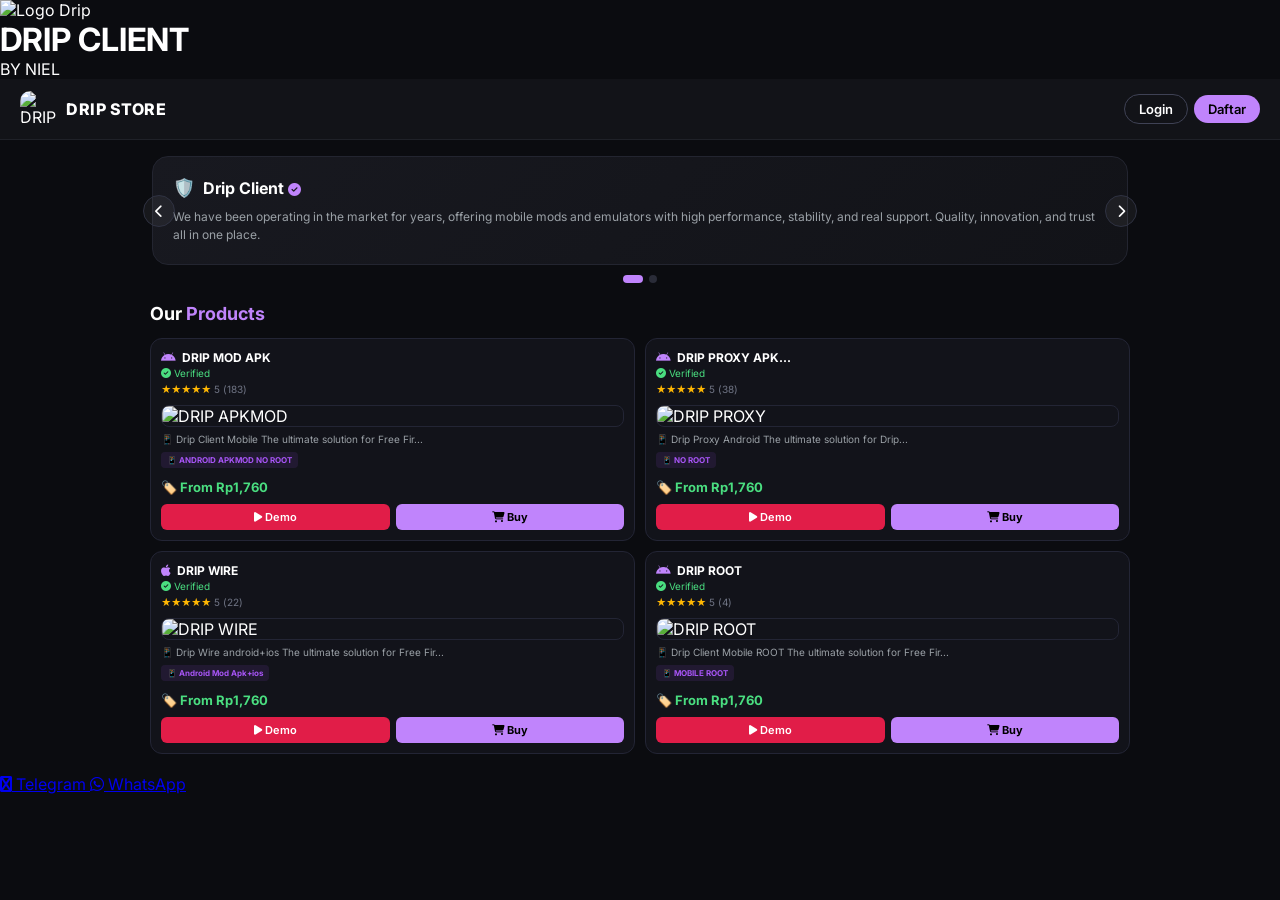
==== commit 1124092c: "Update HTML comments and add splash screen" ====
--- a/index.html
+++ b/index.html
@@ -4,13 +4,28 @@
     <meta charset="UTF-8">
     <meta name="viewport" content="width=device-width, initial-scale=1.0">
     <title>DRIP STORE - Premium Tools</title>
+    
+    <!-- FAVICON (LOGO DI TAB BROWSER) -->
+    <link rel="icon" type="image/png" href="https://i.postimg.cc/prvs1zCc/75E7B634-777B-4969-AB14-9D394749B2D5.png">
+    <link rel="apple-touch-icon" href="https://i.postimg.cc/prvs1zCc/75E7B634-777B-4969-AB14-9D394749B2D5.png">
+
     <link rel="stylesheet" href="style.css">
     <link href="https://fonts.googleapis.com/css2?family=Inter:wght@400;500;600;700;800&display=swap" rel="stylesheet">
     <link rel="stylesheet" href="https://cdnjs.cloudflare.com/ajax/libs/font-awesome/6.4.0/css/all.min.css">
 </head>
 <body>
 
-    <!-- NAVBAR ATAS WITH LOGO -->
+    <!-- ANIMASI MASUK (SPLASH SCREEN) -->
+    <div id="splashScreen" class="splash-screen">
+        <div class="splash-content">
+            <img src="https://i.postimg.cc/prvs1zCc/75E7B634-777B-4969-AB14-9D394749B2D5.png" alt="Logo Drip" class="splash-logo">
+            <h1 class="splash-title">DRIP CLIENT</h1>
+            <p class="splash-by">BY NIEL</p>
+            <div class="splash-loader"></div>
+        </div>
+    </div>
+
+    <!-- NAVBAR ATAS -->
     <header class="navbar">
         <div class="logo-area">
             <img src="https://i.postimg.cc/prvs1zCc/75E7B634-777B-4969-AB14-9D394749B2D5.png" alt="DRIP STORE Logo" class="store-logo-img">
@@ -43,7 +58,7 @@
         </div>
     </div>
 
-   <!-- KATALOG PRODUK (2 KOLOM PER BARIS) -->
+    <!-- KATALOG PRODUK -->
     <main class="container">
         <h2 class="section-title">Our <span style="color: #c084fc;">Products</span></h2>
         
@@ -58,7 +73,6 @@
                 <div class="p-status"><i class="fa-solid fa-circle-check"></i> Verified</div>
                 <div class="rating">★★★★★ <span class="rate-count">5 (183)</span></div>
                 
-                <!-- SLOT GAMBAR PRODUK 1 -->
                 <div class="product-img-box">
                     <img 
                         src="https://i.postimg.cc/MTfGrjHc/c26b1fbd-875d-4a3c-a9bb-c65500993a3e.jpg" 
@@ -92,7 +106,6 @@
                 <div class="p-status"><i class="fa-solid fa-circle-check"></i> Verified</div>
                 <div class="rating">★★★★★ <span class="rate-count">5 (38)</span></div>
                 
-                <!-- SLOT GAMBAR PRODUK 2 -->
                 <div class="product-img-box">
                     <img 
                         src="https://i.postimg.cc/xT2dt82p/IMG-9687.png" 
@@ -126,7 +139,6 @@
                 <div class="p-status"><i class="fa-solid fa-circle-check"></i> Verified</div>
                 <div class="rating">★★★★★ <span class="rate-count">5 (22)</span></div>
                 
-                <!-- SLOT GAMBAR PRODUK 3 -->
                 <div class="product-img-box">
                     <img 
                         src="https://i.postimg.cc/YS570D2Y/fa93066a-e0b8-4ef8-a8ea-7cb674880387.jpg" 
@@ -160,7 +172,6 @@
                 <div class="p-status"><i class="fa-solid fa-circle-check"></i> Verified</div>
                 <div class="rating">★★★★★ <span class="rate-count">5 (4)</span></div>
                 
-                <!-- SLOT GAMBAR PRODUK 4 -->
                 <div class="product-img-box">
                     <img 
                         src="https://i.postimg.cc/mkRGNcHh/IMG-9688.png" 
@@ -188,7 +199,7 @@
         </div>
     </main>
 
-    <!-- MODAL CHECKOUT FORM -->
+    <!-- MODAL CHECKOUT -->
     <div id="modalCheckout" class="modal-overlay" style="display: none;">
         <div class="checkout-card">
             <div class="checkout-header">
@@ -197,51 +208,31 @@
             </div>
 
             <div class="checkout-body">
-                <!-- STEP 1: PILIH NOMINAL VOUCHER -->
                 <div class="step-box">
-                    <div class="step-title">
-                        <span class="step-num">1</span> PILIH NOMINAL VOUCHER
-                    </div>
+                    <div class="step-title"><span class="step-num">1</span> PILIH NOMINAL VOUCHER</div>
                     <div class="voucher-grid">
                         <div class="voucher-item active" onclick="pilihDurasi(this, '1 Hari', 1760)">
-                            <div class="v-header">
-                                <span class="v-duration">1 Hari</span>
-                                <i class="fa-solid fa-circle-check v-check"></i>
-                            </div>
+                            <div class="v-header"><span class="v-duration">1 Hari</span><i class="fa-solid fa-circle-check v-check"></i></div>
                             <div class="v-price">Rp1.760</div>
                         </div>
-
                         <div class="voucher-item" onclick="pilihDurasi(this, '7 Hari', 18000)">
-                            <div class="v-header">
-                                <span class="v-duration">7 Hari</span>
-                                <i class="fa-solid fa-circle-check v-check"></i>
-                            </div>
+                            <div class="v-header"><span class="v-duration">7 Hari</span><i class="fa-solid fa-circle-check v-check"></i></div>
                             <div class="v-price">Rp18.000</div>
                         </div>
-
                         <div class="voucher-item" onclick="pilihDurasi(this, '10 Hari', 30000)">
-                            <div class="v-header">
-                                <span class="v-duration">10 Hari</span>
-                                <i class="fa-solid fa-circle-check v-check"></i>
-                            </div>
+                            <div class="v-header"><span class="v-duration">10 Hari</span><i class="fa-solid fa-circle-check v-check"></i></div>
                             <div class="v-price">Rp30.000</div>
                         </div>
-
                         <div class="voucher-item disabled">
-                            <div class="v-header">
-                                <span class="v-duration">30 Hari</span>
-                            </div>
+                            <div class="v-header"><span class="v-duration">30 Hari</span></div>
                             <div class="v-price">—</div>
                             <div class="v-sub status-habis">STOK HABIS</div>
                         </div>
                     </div>
                 </div>
 
-                <!-- STEP 2: PILIH PEMBAYARAN -->
                 <div class="step-box">
-                    <div class="step-title">
-                        <span class="step-num">2</span> PILIH PEMBAYARAN
-                    </div>
+                    <div class="step-title"><span class="step-num">2</span> PILIH PEMBAYARAN</div>
                     <div class="payment-group">
                         <div class="payment-option selected">
                             <div class="pay-opt-text">
@@ -253,11 +244,8 @@
                     </div>
                 </div>
 
-                <!-- STEP 3: DATA PEMBELI -->
                 <div class="step-box">
-                    <div class="step-title">
-                        <span class="step-num">3</span> DATA PEMBELI
-                    </div>
+                    <div class="step-title"><span class="step-num">3</span> DATA PEMBELI</div>
                     <div class="form-group">
                         <label>Nama Pembeli *</label>
                         <input type="text" id="inputNama" placeholder="Masukkan nama..." class="co-input">
@@ -269,7 +257,6 @@
                     </div>
                 </div>
 
-                <!-- SUMMARY & BUY -->
                 <div class="summary-box">
                     <div class="promo-row">
                         <input type="text" placeholder="MASUKKAN KODE PROMO" class="promo-input">
@@ -289,7 +276,7 @@
         </div>
     </div>
 
-    <!-- MODAL AUTH LOGIN / DAFTAR -->
+    <!-- MODAL AUTH -->
     <div id="modalAkun" class="modal-overlay" style="display: none;">
         <div class="modal-content">
             <div class="modal-header">
@@ -305,12 +292,30 @@
         </div>
     </div>
 
-    <!-- FLOATING SUPPORT BUTTON -->
-    <div class="float-support">
-        <i class="fa-solid fa-headset"></i>
-    </div>
-
-    <!-- SCRIPT FIREBASE & UTILS -->
+    <!-- TOMBOL FLOATING COMMUNITY -->
+    <div class="floating-community">
+        <a href="https://t.me/Niellstorez" target="_blank" class="float-btn btn-telegram">
+            <i class="fa-paper-plane fa-brands"></i>
+            <span>Telegram</span>
+        </a>
+        <a href="https://wa.me/message/WJ5IVCIPK4DBP1" target="_blank" class="float-btn btn-whatsapp">
+            <i class="fa-brands fa-whatsapp"></i>
+            <span>WhatsApp</span>
+        </a>
+    </div>
+
+    <!-- SCRIPT TERTUTUP OTOMATIS SPLASH SCREEN -->
+    <script>
+        window.addEventListener('DOMContentLoaded', () => {
+            setTimeout(() => {
+                const splash = document.getElementById('splashScreen');
+                if (splash) {
+                    splash.classList.add('splash-hidden');
+                }
+            }, 2500); // Tampil selama 2.5 detik lalu menghilang
+        });
+    </script>
+
     <script type="module" src="script.js"></script>
 
 </body>
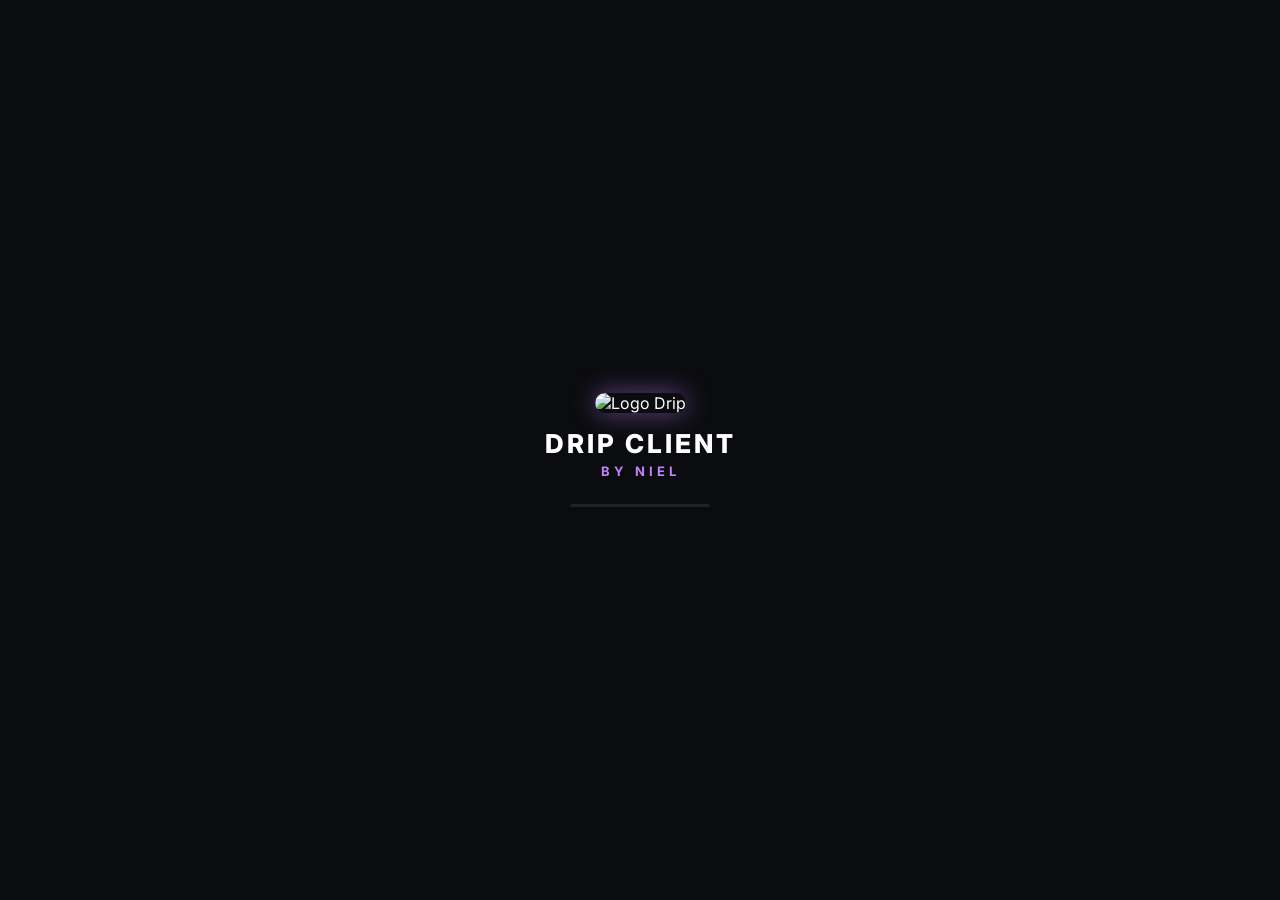
==== commit 8d2ff4e0: "Add floating community button and menu" ====
--- a/index.html
+++ b/index.html
@@ -292,10 +292,12 @@
         </div>
     </div>
 
-    <!-- TOMBOL FLOATING COMMUNITY -->
-    <div class="floating-community">
+   <!-- TOMBOL FLOATING COMMUNITY (TOGGLE) -->
+<div class="floating-community">
+    <!-- Menu Pilihan (Sembunyi secara default) -->
+    <div id="floatMenu" class="float-menu hidden">
         <a href="https://t.me/Niellstorez" target="_blank" class="float-btn btn-telegram">
-            <i class="fa-paper-plane fa-brands"></i>
+            <i class="fa-brands fa-paper-plane"></i>
             <span>Telegram</span>
         </a>
         <a href="https://wa.me/message/WJ5IVCIPK4DBP1" target="_blank" class="float-btn btn-whatsapp">
@@ -304,6 +306,11 @@
         </a>
     </div>
 
+    <!-- Tombol Utama CS -->
+    <button class="main-float-btn" onclick="toggleCommunityMenu()">
+        <i class="fa-solid fa-headset"></i>
+    </button>
+</div>
     <!-- SCRIPT TERTUTUP OTOMATIS SPLASH SCREEN -->
     <script>
         window.addEventListener('DOMContentLoaded', () => {
--- a/style.css
+++ b/style.css
@@ -544,20 +544,130 @@
     background: #a855f7;
 }
 
-/* FLOATING SUPPORT BUTTON */
-.float-support {
+/* FLOATING SUPPORT BUTTON & COMMUNITY */
+.floating-community {
     position: fixed;
     bottom: 20px;
     right: 20px;
-    background: #c084fc;
-    color: #000;
-    width: 42px;
-    height: 42px;
-    border-radius: 50%;
-    display: flex;
-    align-items: center;
+    display: flex;
+    flex-direction: column;
+    gap: 10px;
+    z-index: 999;
+}
+
+.float-btn {
+    display: flex;
+    align-items: center;
+    gap: 8px;
+    padding: 8px 14px;
+    border-radius: 20px;
+    text-decoration: none;
+    font-size: 12px;
+    font-weight: 700;
+    box-shadow: 0 4px 12px rgba(0, 0, 0, 0.4);
+    transition: transform 0.2s;
+}
+
+.float-btn:hover {
+    transform: translateY(-2px);
+}
+
+.btn-telegram {
+    background: #229ed9;
+    color: #ffffff;
+}
+
+.btn-whatsapp {
+    background: #25d366;
+    color: #ffffff;
+}
+
+/* ==========================================
+   ANIMASI SPLASH SCREEN (DRIP CLIENT BY NIEL)
+   ========================================== */
+.splash-screen {
+    position: fixed;
+    top: 0;
+    left: 0;
+    width: 100%;
+    height: 100vh;
+    background-color: #0b0c10;
+    display: flex;
     justify-content: center;
-    font-size: 18px;
-    cursor: pointer;
-    box-shadow: 0 4px 12px rgba(192, 132, 252, 0.4);
-}
+    align-items: center;
+    z-index: 99999;
+    transition: opacity 0.6s ease, visibility 0.6s ease;
+}
+
+.splash-content {
+    text-align: center;
+    animation: zoomIn 0.8s cubic-bezier(0.175, 0.885, 0.32, 1.275) forwards;
+}
+
+.splash-logo {
+    width: 85px;
+    height: 85px;
+    border-radius: 20px;
+    box-shadow: 0 0 25px rgba(192, 132, 252, 0.5);
+    margin-bottom: 15px;
+    object-fit: cover;
+}
+
+.splash-title {
+    font-size: 26px;
+    font-weight: 800;
+    color: #ffffff;
+    letter-spacing: 3px;
+    margin-bottom: 4px;
+}
+
+.splash-by {
+    font-size: 13px;
+    font-weight: 700;
+    color: #c084fc;
+    letter-spacing: 4px;
+    margin-bottom: 25px;
+}
+
+.splash-loader {
+    width: 140px;
+    height: 3px;
+    background: #1f2128;
+    margin: 0 auto;
+    border-radius: 4px;
+    position: relative;
+    overflow: hidden;
+}
+
+.splash-loader::after {
+    content: '';
+    position: absolute;
+    top: 0;
+    left: -100%;
+    width: 100%;
+    height: 100%;
+    background: linear-gradient(90deg, transparent, #c084fc, transparent);
+    animation: loadingBar 1.5s infinite;
+}
+
+.splash-hidden {
+    opacity: 0;
+    visibility: hidden;
+}
+
+/* KEYFRAMES ANIMASI */
+@keyframes zoomIn {
+    0% {
+        opacity: 0;
+        transform: scale(0.4);
+    }
+    100% {
+        opacity: 1;
+        transform: scale(1);
+    }
+}
+
+@keyframes loadingBar {
+    0% { left: -100%; }
+    100% { left: 100%; }
+}
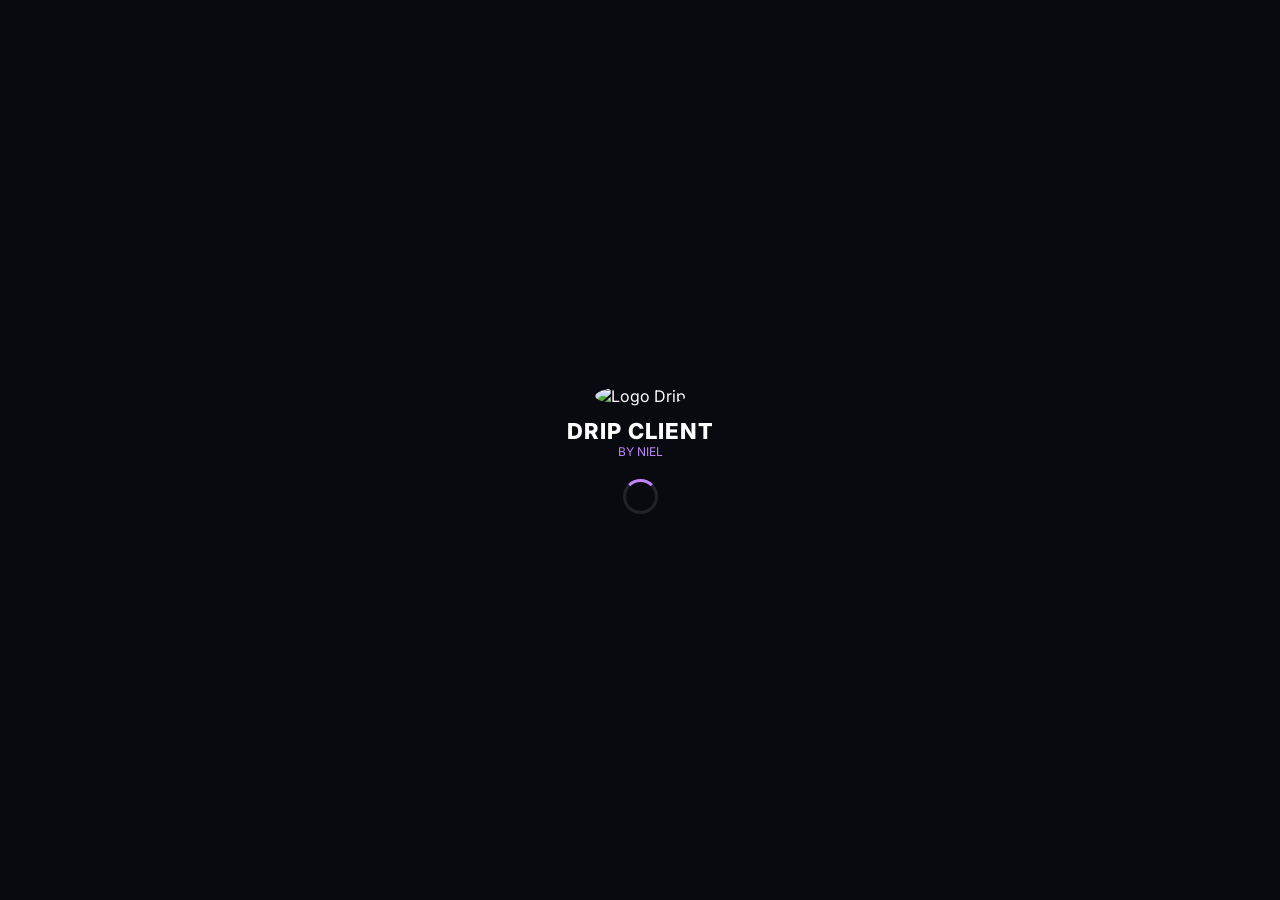
==== commit 70c13b32: "Refactor hero slider and update product labels" ====
--- a/index.html
+++ b/index.html
@@ -38,7 +38,7 @@
     </header>
 
     <!-- HERO BANNER SLIDER -->
-    <div class="hero-slider-container">
+    <section class="hero-slider-container">
         <div class="hero-card">
             <div class="hero-content">
                 <div class="hero-brand">
@@ -49,14 +49,14 @@
                     We have been operating in the market for years, offering mobile mods and emulators with high performance, stability, and real support. Quality, innovation, and trust all in one place.
                 </p>
             </div>
-            <button class="slider-arrow prev"><i class="fa-solid fa-chevron-left"></i></button>
-            <button class="slider-arrow next"><i class="fa-solid fa-chevron-right"></i></button>
+            <button class="slider-arrow prev" aria-label="Previous"><i class="fa-solid fa-chevron-left"></i></button>
+            <button class="slider-arrow next" aria-label="Next"><i class="fa-solid fa-chevron-right"></i></button>
         </div>
         <div class="slider-dots">
             <span class="dot active"></span>
             <span class="dot"></span>
         </div>
-    </div>
+    </section>
 
     <!-- KATALOG PRODUK -->
     <main class="container">
@@ -74,21 +74,14 @@
                 <div class="rating">★★★★★ <span class="rate-count">5 (183)</span></div>
                 
                 <div class="product-img-box">
-                    <img 
-                        src="https://i.postimg.cc/MTfGrjHc/c26b1fbd-875d-4a3c-a9bb-c65500993a3e.jpg" 
-                        alt="DRIP APKMOD" 
-                        class="product-img"
-                        loading="eager"
-                        fetchpriority="high"
-                        decoding="sync"
-                    >
+                    <img src="https://i.postimg.cc/MTfGrjHc/c26b1fbd-875d-4a3c-a9bb-c65500993a3e.jpg" alt="DRIP APKMOD" class="product-img" loading="eager" fetchpriority="high" decoding="sync">
                 </div>
 
                 <p class="p-desc">📱 Drip Client Mobile The ultimate solution for Free Fir...</p>
                 <div class="tag-os">📱 ANDROID APKMOD NO ROOT</div>
                 
                 <div class="price-row">
-                    <span class="price-val">🏷️ From Rp1,760</span>
+                    <span class="price-val">🏷️ From Rp8,500</span>
                 </div>
                 
                 <div class="card-buttons">
@@ -101,27 +94,20 @@
             <div class="product-card">
                 <div class="p-top-info">
                     <span class="p-icon"><i class="fa-brands fa-android"></i></span>
-                    <span class="p-title-text">DRIP PROXY APK...</span>
+                    <span class="p-title-text">DRIP PROXY</span>
                 </div>
                 <div class="p-status"><i class="fa-solid fa-circle-check"></i> Verified</div>
                 <div class="rating">★★★★★ <span class="rate-count">5 (38)</span></div>
                 
                 <div class="product-img-box">
-                    <img 
-                        src="https://i.postimg.cc/xT2dt82p/IMG-9687.png" 
-                        alt="DRIP PROXY" 
-                        class="product-img"
-                        loading="eager"
-                        fetchpriority="high"
-                        decoding="sync"
-                    >
+                    <img src="https://i.postimg.cc/xT2dt82p/IMG-9687.png" alt="DRIP PROXY" class="product-img" loading="eager" fetchpriority="high" decoding="sync">
                 </div>
 
                 <p class="p-desc">📱 Drip Proxy Android The ultimate solution for Drip...</p>
                 <div class="tag-os">📱 NO ROOT</div>
                 
                 <div class="price-row">
-                    <span class="price-val">🏷️ From Rp1,760</span>
+                    <span class="price-val">🏷️ From Rp8,500</span>
                 </div>
                 
                 <div class="card-buttons">
@@ -140,21 +126,14 @@
                 <div class="rating">★★★★★ <span class="rate-count">5 (22)</span></div>
                 
                 <div class="product-img-box">
-                    <img 
-                        src="https://i.postimg.cc/YS570D2Y/fa93066a-e0b8-4ef8-a8ea-7cb674880387.jpg" 
-                        alt="DRIP WIRE" 
-                        class="product-img"
-                        loading="eager"
-                        fetchpriority="high"
-                        decoding="sync"
-                    >
+                    <img src="https://i.postimg.cc/YS570D2Y/fa93066a-e0b8-4ef8-a8ea-7cb674880387.jpg" alt="DRIP WIRE" class="product-img" loading="eager" fetchpriority="high" decoding="sync">
                 </div>
 
                 <p class="p-desc">📱 Drip Wire android+ios The ultimate solution for Free Fir...</p>
                 <div class="tag-os">📱 Android Mod Apk+ios</div>
                 
                 <div class="price-row">
-                    <span class="price-val">🏷️ From Rp1,760</span>
+                    <span class="price-val">🏷️ From Rp6,000</span>
                 </div>
                 
                 <div class="card-buttons">
@@ -173,21 +152,14 @@
                 <div class="rating">★★★★★ <span class="rate-count">5 (4)</span></div>
                 
                 <div class="product-img-box">
-                    <img 
-                        src="https://i.postimg.cc/mkRGNcHh/IMG-9688.png" 
-                        alt="DRIP ROOT" 
-                        class="product-img"
-                        loading="eager"
-                        fetchpriority="high"
-                        decoding="sync"
-                    >
+                    <img src="https://i.postimg.cc/mkRGNcHh/IMG-9688.png" alt="DRIP ROOT" class="product-img" loading="eager" fetchpriority="high" decoding="sync">
                 </div>
 
                 <p class="p-desc">📱 Drip Client Mobile ROOT The ultimate solution for Free Fir...</p>
                 <div class="tag-os">📱 MOBILE ROOT</div>
                 
                 <div class="price-row">
-                    <span class="price-val">🏷️ From Rp1,760</span>
+                    <span class="price-val">🏷️ From Rp16,000</span>
                 </div>
                 
                 <div class="card-buttons">
@@ -210,25 +182,7 @@
             <div class="checkout-body">
                 <div class="step-box">
                     <div class="step-title"><span class="step-num">1</span> PILIH NOMINAL VOUCHER</div>
-                    <div class="voucher-grid">
-                        <div class="voucher-item active" onclick="pilihDurasi(this, '1 Hari', 1760)">
-                            <div class="v-header"><span class="v-duration">1 Hari</span><i class="fa-solid fa-circle-check v-check"></i></div>
-                            <div class="v-price">Rp1.760</div>
-                        </div>
-                        <div class="voucher-item" onclick="pilihDurasi(this, '7 Hari', 18000)">
-                            <div class="v-header"><span class="v-duration">7 Hari</span><i class="fa-solid fa-circle-check v-check"></i></div>
-                            <div class="v-price">Rp18.000</div>
-                        </div>
-                        <div class="voucher-item" onclick="pilihDurasi(this, '10 Hari', 30000)">
-                            <div class="v-header"><span class="v-duration">10 Hari</span><i class="fa-solid fa-circle-check v-check"></i></div>
-                            <div class="v-price">Rp30.000</div>
-                        </div>
-                        <div class="voucher-item disabled">
-                            <div class="v-header"><span class="v-duration">30 Hari</span></div>
-                            <div class="v-price">—</div>
-                            <div class="v-sub status-habis">STOK HABIS</div>
-                        </div>
-                    </div>
+                    <div class="voucher-grid" id="voucherContainer"></div>
                 </div>
 
                 <div class="step-box">
@@ -247,12 +201,12 @@
                 <div class="step-box">
                     <div class="step-title"><span class="step-num">3</span> DATA PEMBELI</div>
                     <div class="form-group">
-                        <label>Nama Pembeli *</label>
+                        <label for="inputNama">Nama Pembeli *</label>
                         <input type="text" id="inputNama" placeholder="Masukkan nama..." class="co-input">
                     </div>
                     <div class="form-group">
-                        <label>Nomor WhatsApp *</label>
-                        <input type="number" id="inputWa" placeholder="08xxxxxxxxxx" class="co-input">
+                        <label for="inputWa">Nomor WhatsApp *</label>
+                        <input type="tel" id="inputWa" placeholder="08xxxxxxxxxx" class="co-input">
                         <small class="input-note">Nomor ini digunakan sebagai identitas pesanan Anda.</small>
                     </div>
                 </div>
@@ -263,11 +217,11 @@
                         <button class="btn-promo">Terapkan</button>
                     </div>
                     <div class="price-summary">
-                        <div class="sum-row"><span>Harga Produk</span> <span id="summaryHarga">Rp1.760</span></div>
+                        <div class="sum-row"><span>Harga Produk</span> <span id="summaryHarga">Rp8.500</span></div>
                         <div class="sum-row"><span>Biaya Admin</span> <span style="color:#c084fc;">Gratis</span></div>
                         <div class="sum-row total-row">
                             <span>TOTAL BAYAR</span>
-                            <span id="summaryTotal" class="total-price">Rp1.760</span>
+                            <span id="summaryTotal" class="total-price">Rp8.500</span>
                         </div>
                     </div>
                     <button class="btn-buy-now" onclick="prosesBeliSekarang()">Beli Sekarang</button>
@@ -292,26 +246,25 @@
         </div>
     </div>
 
-   <!-- TOMBOL FLOATING COMMUNITY (TOGGLE) -->
-<div class="floating-community">
-    <!-- Menu Pilihan (Sembunyi secara default) -->
-    <div id="floatMenu" class="float-menu hidden">
-        <a href="https://t.me/Niellstorez" target="_blank" class="float-btn btn-telegram">
-            <i class="fa-brands fa-paper-plane"></i>
-            <span>Telegram</span>
-        </a>
-        <a href="https://wa.me/message/WJ5IVCIPK4DBP1" target="_blank" class="float-btn btn-whatsapp">
-            <i class="fa-brands fa-whatsapp"></i>
-            <span>WhatsApp</span>
-        </a>
-    </div>
-
-    <!-- Tombol Utama CS -->
-    <button class="main-float-btn" onclick="toggleCommunityMenu()">
-        <i class="fa-solid fa-headset"></i>
-    </button>
-</div>
-    <!-- SCRIPT TERTUTUP OTOMATIS SPLASH SCREEN -->
+    <!-- TOMBOL FLOATING COMMUNITY -->
+    <div class="floating-community">
+        <div id="floatMenu" class="float-menu hidden">
+            <a href="https://t.me/Niellstorez" target="_blank" class="float-btn btn-telegram">
+                <i class="fa-brands fa-paper-plane"></i>
+                <span>Telegram</span>
+            </a>
+            <a href="https://wa.me/message/WJ5IVCIPK4DBP1" target="_blank" class="float-btn btn-whatsapp">
+                <i class="fa-brands fa-whatsapp"></i>
+                <span>WhatsApp</span>
+            </a>
+        </div>
+
+        <button class="main-float-btn" onclick="toggleCommunityMenu()" aria-label="Bantuan/Komunitas">
+            <i class="fa-solid fa-headset"></i>
+        </button>
+    </div>
+
+    <!-- SCRIPT SPLASH SCREEN -->
     <script>
         window.addEventListener('DOMContentLoaded', () => {
             setTimeout(() => {
@@ -319,11 +272,11 @@
                 if (splash) {
                     splash.classList.add('splash-hidden');
                 }
-            }, 2500); // Tampil selama 2.5 detik lalu menghilang
+            }, 2500);
         });
     </script>
 
-    <script type="module" src="script.js"></script>
+    <script src="script.js"></script>
 
 </body>
 </html>
--- a/style.css
+++ b/style.css
@@ -1,4 +1,3 @@
-/* RESET & BASE STYLES */
 * {
     margin: 0;
     padding: 0;
@@ -7,10 +6,67 @@
 }
 
 body {
-    background-color: #0b0c10;
+    background-color: #0d0f17;
     color: #ffffff;
-    min-height: 100vh;
     padding-bottom: 50px;
+}
+
+/* SPLASH SCREEN */
+.splash-screen {
+    position: fixed;
+    top: 0;
+    left: 0;
+    width: 100%;
+    height: 100vh;
+    background-color: #090a10;
+    display: flex;
+    justify-content: center;
+    align-items: center;
+    z-index: 9999;
+    transition: opacity 0.5s ease, visibility 0.5s ease;
+}
+
+.splash-hidden {
+    opacity: 0;
+    visibility: hidden;
+}
+
+.splash-content {
+    text-align: center;
+}
+
+.splash-logo {
+    width: 90px;
+    height: 90px;
+    border-radius: 50%;
+    margin-bottom: 12px;
+}
+
+.splash-title {
+    font-size: 22px;
+    font-weight: 800;
+    letter-spacing: 1px;
+}
+
+.splash-by {
+    font-size: 12px;
+    color: #c084fc;
+    margin-bottom: 20px;
+}
+
+.splash-loader {
+    width: 35px;
+    height: 35px;
+    border: 3px solid rgba(255,255,255,0.1);
+    border-radius: 50%;
+    border-top-color: #c084fc;
+    animation: spin 1s infinite linear;
+    margin: 0 auto;
+}
+
+@keyframes spin {
+    0% { transform: rotate(0deg); }
+    100% { transform: rotate(360deg); }
 }
 
 /* NAVBAR */
@@ -18,12 +74,9 @@
     display: flex;
     justify-content: space-between;
     align-items: center;
-    padding: 12px 20px;
-    background: #121318;
-    border-bottom: 1px solid #1f2128;
-    position: sticky;
-    top: 0;
-    z-index: 100;
+    padding: 15px 25px;
+    background: #141724;
+    border-bottom: 1px solid #232738;
 }
 
 .logo-area {
@@ -32,46 +85,36 @@
     gap: 10px;
 }
 
-/* LOGO GAMBAR KUSTOM DARI POSTIMG */
 .store-logo-img {
     width: 36px;
     height: 36px;
-    border-radius: 10px;
-    object-fit: cover;
-    display: block;
+    border-radius: 50%;
 }
 
 .store-title {
-    font-weight: 800;
-    font-size: 16px;
+    font-size: 18px;
+    font-weight: 700;
     letter-spacing: 0.5px;
-    color: #ffffff;
 }
 
 .nav-right {
     display: flex;
-    align-items: center;
+    gap: 10px;
 }
 
 .auth-btn {
-    padding: 6px 14px;
-    border-radius: 20px;
+    padding: 8px 16px;
+    border-radius: 8px;
     font-weight: 600;
     font-size: 13px;
     cursor: pointer;
-    transition: all 0.2s ease;
     border: none;
 }
 
 .btn-login {
     background: transparent;
     color: #ffffff;
-    border: 1px solid #3f4255;
-    margin-right: 6px;
-}
-
-.btn-login:hover {
-    background: rgba(255, 255, 255, 0.1);
+    border: 1px solid #3b82f6;
 }
 
 .btn-daftar {
@@ -79,314 +122,252 @@
     color: #000000;
 }
 
-.btn-daftar:hover {
-    background: #a855f7;
-}
-
-/* HERO SLIDER */
+/* HERO SLIDER (GAMBAR) */
 .hero-slider-container {
     max-width: 1000px;
-    margin: 16px auto;
-    padding: 0 12px;
-}
-
-.hero-card {
-    background: linear-gradient(135deg, #181920 0%, #121318 100%);
-    border: 1px solid #232530;
+    margin: 20px auto;
+    padding: 0 15px;
+}
+
+.hero-image-card {
+    position: relative;
     border-radius: 16px;
-    padding: 20px;
-    position: relative;
-}
-
-.hero-brand {
-    display: flex;
-    align-items: center;
-    gap: 8px;
-    margin-bottom: 10px;
-}
-
-.h-icon {
-    font-size: 18px;
-}
-
-.h-title {
-    font-size: 16px;
-    font-weight: 700;
-}
-
-.verified-badge {
-    color: #c084fc;
-    font-size: 13px;
-}
-
-.hero-desc {
-    color: #9aa0a6;
-    font-size: 12px;
-    line-height: 1.5;
+    overflow: hidden;
+    background: #181b2a;
+    border: 1px solid #282c40;
+    height: 220px;
+}
+
+.hero-banner-img {
+    width: 100%;
+    height: 100%;
+    object-fit: cover;
+    display: block;
+    transition: opacity 0.3s ease;
 }
 
 .slider-arrow {
     position: absolute;
     top: 50%;
     transform: translateY(-50%);
-    background: rgba(255, 255, 255, 0.05);
-    border: 1px solid #2f3242;
-    color: #fff;
-    width: 32px;
-    height: 32px;
-    border-radius: 50%;
-    cursor: pointer;
-}
-
-.slider-arrow.prev { left: -10px; }
-.slider-arrow.next { right: -10px; }
+    background: rgba(0, 0, 0, 0.6);
+    color: white;
+    border: none;
+    width: 36px;
+    height: 36px;
+    border-radius: 50%;
+    cursor: pointer;
+    display: flex;
+    align-items: center;
+    justify-content: center;
+}
+
+.slider-arrow.prev { left: 12px; }
+.slider-arrow.next { right: 12px; }
 
 .slider-dots {
     display: flex;
     justify-content: center;
-    gap: 6px;
-    margin-top: 10px;
+    gap: 8px;
+    margin-top: 12px;
 }
 
 .dot {
-    width: 8px;
-    height: 8px;
-    border-radius: 50%;
-    background: #2a2c38;
+    width: 10px;
+    height: 10px;
+    border-radius: 50%;
+    background: #282c40;
+    cursor: pointer;
 }
 
 .dot.active {
     background: #c084fc;
-    width: 20px;
+    width: 24px;
     border-radius: 10px;
 }
 
-/* KATALOG PRODUK (2 KOLOM BERJEJER) */
+/* CONTAINER & PRODUCT GRID */
 .container {
     max-width: 1000px;
-    margin: 20px auto;
-    padding: 0 10px;
+    margin: 30px auto;
+    padding: 0 15px;
 }
 
 .section-title {
-    font-size: 18px;
-    font-weight: 700;
-    margin-bottom: 14px;
+    font-size: 20px;
+    font-weight: 700;
+    margin-bottom: 20px;
 }
 
 .product-grid {
     display: grid;
-    grid-template-columns: repeat(2, 1fr); /* 2 Kolom per baris */
-    gap: 10px;
+    grid-template-columns: repeat(auto-fit, minmax(220px, 1fr));
+    gap: 20px;
 }
 
 .product-card {
-    background: #12131a;
-    border: 1px solid #232535;
+    background: #141724;
+    border: 1px solid #232738;
+    border-radius: 16px;
+    padding: 16px;
+    display: flex;
+    flex-direction: column;
+}
+
+.p-top-info {
+    display: flex;
+    align-items: center;
+    gap: 8px;
+    margin-bottom: 4px;
+}
+
+.p-title-text {
+    font-size: 15px;
+    font-weight: 700;
+}
+
+.p-status {
+    color: #10b981;
+    font-size: 11px;
+    margin-bottom: 4px;
+}
+
+.rating {
+    color: #f59e0b;
+    font-size: 12px;
+    margin-bottom: 12px;
+}
+
+.rate-count { color: #9ca3af; }
+
+.product-img-box {
+    width: 100%;
+    height: 140px;
     border-radius: 12px;
-    padding: 10px;
-    display: flex;
-    flex-direction: column;
-    justify-content: space-between;
-}
-
-.p-top-info {
-    display: flex;
-    align-items: center;
-    gap: 6px;
-}
-
-.p-icon {
+    overflow: hidden;
+    margin-bottom: 12px;
+}
+
+.product-img {
+    width: 100%;
+    height: 100%;
+    object-fit: cover;
+}
+
+.p-desc {
+    font-size: 12px;
+    color: #9ca3af;
+    margin-bottom: 8px;
+}
+
+.tag-os {
+    font-size: 11px;
     color: #c084fc;
-    font-size: 13px;
-}
-
-.p-title-text {
-    font-weight: 700;
-    font-size: 12px;
-    white-space: nowrap;
-    overflow: hidden;
-    text-overflow: ellipsis;
-}
-
-.p-status {
-    font-size: 10px;
-    color: #4ade80;
-    margin-top: 2px;
-}
-
-.rating {
-    color: #ffb703;
-    font-size: 10px;
-    margin: 4px 0;
-}
-
-.rate-count {
-    color: #717686;
-}
-
-/* GAMBAR PRODUK */
-.product-img-box {
-    width: 100%;
+    background: rgba(192, 132, 252, 0.1);
+    padding: 4px 8px;
+    border-radius: 6px;
+    width: fit-content;
+    margin-bottom: 12px;
+}
+
+.price-row {
+    font-weight: 700;
+    font-size: 14px;
+    margin-bottom: 14px;
+}
+
+.card-buttons {
+    display: flex;
+    gap: 8px;
+    margin-top: auto;
+}
+
+.btn-demo, .btn-buy {
+    flex: 1;
+    padding: 8px;
     border-radius: 8px;
-    overflow: hidden;
-    margin: 6px 0;
-    border: 1px solid #232535;
-}
-
-.product-img {
-    width: 100%;
-    height: auto;
-    display: block;
-    object-fit: cover;
-}
-
-.p-desc {
-    font-size: 10px;
-    color: #9aa0a6;
-    line-height: 1.3;
-    margin-bottom: 6px;
-    display: -webkit-box;
-    -webkit-line-clamp: 2;
-    -webkit-box-orient: vertical;
-    overflow: hidden;
-}
-
-.tag-os {
-    font-size: 8px;
-    font-weight: 700;
-    color: #a855f7;
-    background: rgba(168, 85, 247, 0.1);
-    padding: 3px 6px;
-    border-radius: 4px;
-    width: fit-content;
-    margin-bottom: 8px;
-}
-
-.price-val {
-    font-size: 13px;
-    font-weight: 700;
-    color: #4ade80;
-}
-
-/* TOMBOL DEMO & BUY */
-.card-buttons {
-    display: flex;
-    gap: 6px;
-    margin-top: 8px;
-}
-
-.btn-demo {
-    flex: 1;
-    background: #e11d48;
-    border: none;
-    color: #fff;
-    padding: 6px 0;
-    border-radius: 6px;
-    font-size: 11px;
+    border: none;
     font-weight: 600;
-    cursor: pointer;
-}
-
-.btn-buy {
-    flex: 1;
-    background: #c084fc;
-    border: none;
-    color: #000;
-    padding: 6px 0;
-    border-radius: 6px;
-    font-size: 11px;
-    font-weight: 700;
-    cursor: pointer;
-}
-
-/* MODAL OVERLAY & CHECKOUT */
+    font-size: 12px;
+    cursor: pointer;
+}
+
+.btn-demo { background: #232738; color: #fff; }
+.btn-buy { background: #3b82f6; color: #fff; }
+
+/* MODAL OVERLAY */
 .modal-overlay {
     position: fixed;
     top: 0;
     left: 0;
     width: 100%;
     height: 100%;
-    background: rgba(0, 0, 0, 0.85);
+    background: rgba(0, 0, 0, 0.7);
+    backdrop-filter: blur(5px);
     display: flex;
     justify-content: center;
     align-items: center;
     z-index: 1000;
-    padding: 12px;
-}
-
-.checkout-card {
-    background: #121318;
-    width: 100%;
-    max-width: 440px;
+}
+
+.checkout-card, .modal-content {
+    background: #141724;
+    border: 1px solid #232738;
+    border-radius: 16px;
+    width: 90%;
+    max-width: 480px;
     max-height: 90vh;
     overflow-y: auto;
-    border-radius: 16px;
-    border: 1px solid #232530;
+    padding: 20px;
+}
+
+.checkout-header, .modal-header {
+    display: flex;
+    justify-content: space-between;
+    align-items: center;
+    border-bottom: 1px solid #232738;
+    padding-bottom: 12px;
+    margin-bottom: 16px;
+}
+
+.close-modal {
+    background: transparent;
+    border: none;
     color: #fff;
-    padding: 16px;
-}
-
-.checkout-header {
-    display: flex;
-    justify-content: space-between;
-    align-items: center;
-    border-bottom: 1px solid #232530;
-    padding-bottom: 10px;
-    margin-bottom: 14px;
-}
-
-.close-modal {
-    background: none;
-    border: none;
-    color: #888;
     font-size: 20px;
     cursor: pointer;
 }
 
-.step-box {
-    background: #1a1c23;
-    border-radius: 12px;
-    padding: 12px;
-    margin-bottom: 12px;
-    border: 1px solid #282a36;
-}
+.step-box { margin-bottom: 16px; }
 
 .step-title {
-    font-size: 11px;
-    font-weight: 700;
-    letter-spacing: 0.5px;
+    font-size: 12px;
+    font-weight: 700;
+    color: #9ca3af;
     margin-bottom: 10px;
-    display: flex;
-    align-items: center;
-    gap: 6px;
 }
 
 .step-num {
-    background: #282a36;
-    color: #c084fc;
-    width: 18px;
-    height: 18px;
-    border-radius: 50%;
-    display: flex;
-    align-items: center;
-    justify-content: center;
+    background: #3b82f6;
+    color: #fff;
+    padding: 2px 6px;
+    border-radius: 50%;
     font-size: 10px;
+    margin-right: 4px;
 }
 
 .voucher-grid {
     display: grid;
     grid-template-columns: repeat(2, 1fr);
-    gap: 8px;
+    gap: 10px;
 }
 
 .voucher-item {
-    background: #21232d;
-    border: 1px solid #2f3242;
-    border-radius: 8px;
-    padding: 8px;
-    cursor: pointer;
-    transition: all 0.2s;
+    background: #181b2a;
+    border: 1px solid #282c40;
+    border-radius: 10px;
+    padding: 10px;
+    cursor: pointer;
 }
 
 .voucher-item.active {
@@ -394,280 +375,125 @@
     background: rgba(192, 132, 252, 0.08);
 }
 
-.voucher-item.disabled {
-    opacity: 0.5;
-    cursor: not-allowed;
-}
-
 .v-header {
     display: flex;
     justify-content: space-between;
-    font-size: 11px;
+    font-size: 12px;
     font-weight: 600;
 }
 
-.v-check {
-    color: #c084fc;
-    display: none;
-}
-
-.voucher-item.active .v-check {
-    display: inline;
-}
+.v-check { color: #c084fc; display: none; }
+.voucher-item.active .v-check { display: inline; }
 
 .v-price {
     font-size: 13px;
     font-weight: 700;
-    color: #c084fc;
+    margin-top: 4px;
+}
+
+.payment-option {
+    background: #181b2a;
+    border: 1px solid #c084fc;
+    border-radius: 10px;
+    padding: 12px;
+    display: flex;
+    justify-content: space-between;
+    align-items: center;
+    font-size: 12px;
+}
+
+.free-badge {
+    display: block;
+    color: #10b981;
+    font-size: 10px;
     margin-top: 2px;
 }
 
-.status-habis {
-    font-size: 9px;
-    color: #ff4d4d;
-    font-weight: 700;
-}
-
-.payment-option {
-    background: #21232d;
-    border: 1px solid #c084fc;
-    background: rgba(192, 132, 252, 0.08);
+.pay-check { color: #c084fc; }
+
+.form-group { margin-bottom: 10px; }
+.form-group label { display: block; font-size: 11px; margin-bottom: 4px; color: #9ca3af; }
+
+.co-input, .modal-input, .promo-input {
+    width: 100%;
+    padding: 10px;
+    background: #090a10;
+    border: 1px solid #232738;
     border-radius: 8px;
-    padding: 10px;
-    display: flex;
-    justify-content: space-between;
-    align-items: center;
-}
-
-.pay-opt-text strong {
-    font-size: 12px;
-    display: block;
-}
-
-.free-badge {
-    font-size: 10px;
-    color: #c084fc;
-    display: block;
-}
-
-.pay-check {
-    color: #c084fc;
-}
-
-.form-group {
-    margin-bottom: 8px;
-}
-
-.form-group label {
-    display: block;
-    font-size: 10px;
-    color: #8f94a6;
-    margin-bottom: 4px;
-}
-
-.co-input {
-    width: 100%;
-    background: #121318;
-    border: 1px solid #2f3242;
+    color: #fff;
+    font-size: 12px;
+}
+
+.input-note { font-size: 10px; color: #6b7280; }
+
+.promo-row { display: flex; gap: 8px; margin-bottom: 12px; }
+.btn-promo { background: #232738; color: #fff; border: none; padding: 0 12px; border-radius: 8px; font-size: 12px; }
+
+.price-summary { font-size: 12px; margin-bottom: 16px; }
+.sum-row { display: flex; justify-content: space-between; margin-bottom: 6px; color: #9ca3af; }
+.total-row { border-top: 1px solid #232738; padding-top: 8px; color: #fff; font-weight: 700; font-size: 14px; }
+.total-price { color: #c084fc; }
+
+.btn-buy-now, .modal-submit-btn {
+    width: 100%;
+    padding: 12px;
+    background: #c084fc;
+    color: #000;
+    font-weight: 700;
+    border: none;
     border-radius: 8px;
-    padding: 8px;
-    color: #fff;
-    font-size: 12px;
-}
-
-.input-note {
-    font-size: 9px;
-    color: #6a6e7d;
-}
-
-.promo-row {
-    display: flex;
-    gap: 6px;
-    margin-bottom: 10px;
-}
-
-.promo-input {
-    flex: 1;
-    background: #1a1c23;
-    border: 1px solid #2f3242;
-    border-radius: 6px;
-    padding: 6px 10px;
-    color: #fff;
-    font-size: 11px;
-}
-
-.btn-promo {
-    background: #282a36;
-    border: 1px solid #3f4255;
-    color: #ccc;
-    border-radius: 6px;
-    padding: 0 10px;
-    font-size: 10px;
-    cursor: pointer;
-}
-
-.sum-row {
-    display: flex;
-    justify-content: space-between;
-    font-size: 11px;
-    color: #a0a5b5;
-    margin-bottom: 4px;
-}
-
-.total-row {
-    font-weight: 700;
-    color: #fff;
-    font-size: 12px;
-    margin-top: 6px;
-}
-
-.total-price {
-    color: #c084fc;
-    font-size: 15px;
-}
-
-.btn-buy-now {
-    width: 100%;
-    background: #c084fc;
-    border: none;
-    padding: 10px;
-    border-radius: 20px;
-    color: #000;
-    font-weight: 700;
-    font-size: 13px;
-    margin-top: 8px;
-    cursor: pointer;
-    transition: 0.2s;
-}
-
-.btn-buy-now:hover {
-    background: #a855f7;
-}
-
-/* FLOATING SUPPORT BUTTON & COMMUNITY */
+    cursor: pointer;
+}
+
+/* FLOATING COMMUNITY CS */
 .floating-community {
     position: fixed;
     bottom: 20px;
     right: 20px;
     display: flex;
     flex-direction: column;
+    align-items: flex-end;
     gap: 10px;
     z-index: 999;
 }
 
+.float-menu {
+    display: flex;
+    flex-direction: column;
+    gap: 8px;
+    transition: all 0.3s ease;
+}
+
+.float-menu.hidden {
+    opacity: 0;
+    pointer-events: none;
+    transform: translateY(10px);
+}
+
 .float-btn {
     display: flex;
     align-items: center;
     gap: 8px;
-    padding: 8px 14px;
+    padding: 10px 14px;
     border-radius: 20px;
+    color: #fff;
     text-decoration: none;
     font-size: 12px;
-    font-weight: 700;
-    box-shadow: 0 4px 12px rgba(0, 0, 0, 0.4);
-    transition: transform 0.2s;
-}
-
-.float-btn:hover {
-    transform: translateY(-2px);
-}
-
-.btn-telegram {
-    background: #229ed9;
-    color: #ffffff;
-}
-
-.btn-whatsapp {
-    background: #25d366;
-    color: #ffffff;
-}
-
-/* ==========================================
-   ANIMASI SPLASH SCREEN (DRIP CLIENT BY NIEL)
-   ========================================== */
-.splash-screen {
-    position: fixed;
-    top: 0;
-    left: 0;
-    width: 100%;
-    height: 100vh;
-    background-color: #0b0c10;
-    display: flex;
-    justify-content: center;
-    align-items: center;
-    z-index: 99999;
-    transition: opacity 0.6s ease, visibility 0.6s ease;
-}
-
-.splash-content {
-    text-align: center;
-    animation: zoomIn 0.8s cubic-bezier(0.175, 0.885, 0.32, 1.275) forwards;
-}
-
-.splash-logo {
-    width: 85px;
-    height: 85px;
-    border-radius: 20px;
-    box-shadow: 0 0 25px rgba(192, 132, 252, 0.5);
-    margin-bottom: 15px;
-    object-fit: cover;
-}
-
-.splash-title {
-    font-size: 26px;
-    font-weight: 800;
-    color: #ffffff;
-    letter-spacing: 3px;
-    margin-bottom: 4px;
-}
-
-.splash-by {
-    font-size: 13px;
-    font-weight: 700;
-    color: #c084fc;
-    letter-spacing: 4px;
-    margin-bottom: 25px;
-}
-
-.splash-loader {
-    width: 140px;
-    height: 3px;
-    background: #1f2128;
-    margin: 0 auto;
-    border-radius: 4px;
-    position: relative;
-    overflow: hidden;
-}
-
-.splash-loader::after {
-    content: '';
-    position: absolute;
-    top: 0;
-    left: -100%;
-    width: 100%;
-    height: 100%;
-    background: linear-gradient(90deg, transparent, #c084fc, transparent);
-    animation: loadingBar 1.5s infinite;
-}
-
-.splash-hidden {
-    opacity: 0;
-    visibility: hidden;
-}
-
-/* KEYFRAMES ANIMASI */
-@keyframes zoomIn {
-    0% {
-        opacity: 0;
-        transform: scale(0.4);
-    }
-    100% {
-        opacity: 1;
-        transform: scale(1);
-    }
-}
-
-@keyframes loadingBar {
-    0% { left: -100%; }
-    100% { left: 100%; }
-}
+    font-weight: 600;
+    box-shadow: 0 4px 12px rgba(0,0,0,0.3);
+}
+
+.btn-telegram { background: #0088cc; }
+.btn-whatsapp { background: #25d366; }
+
+.main-float-btn {
+    width: 48px;
+    height: 48px;
+    border-radius: 50%;
+    background: #c084fc;
+    color: #000;
+    border: none;
+    font-size: 20px;
+    cursor: pointer;
+    box-shadow: 0 4px 12px rgba(0,0,0,0.4);
+}
